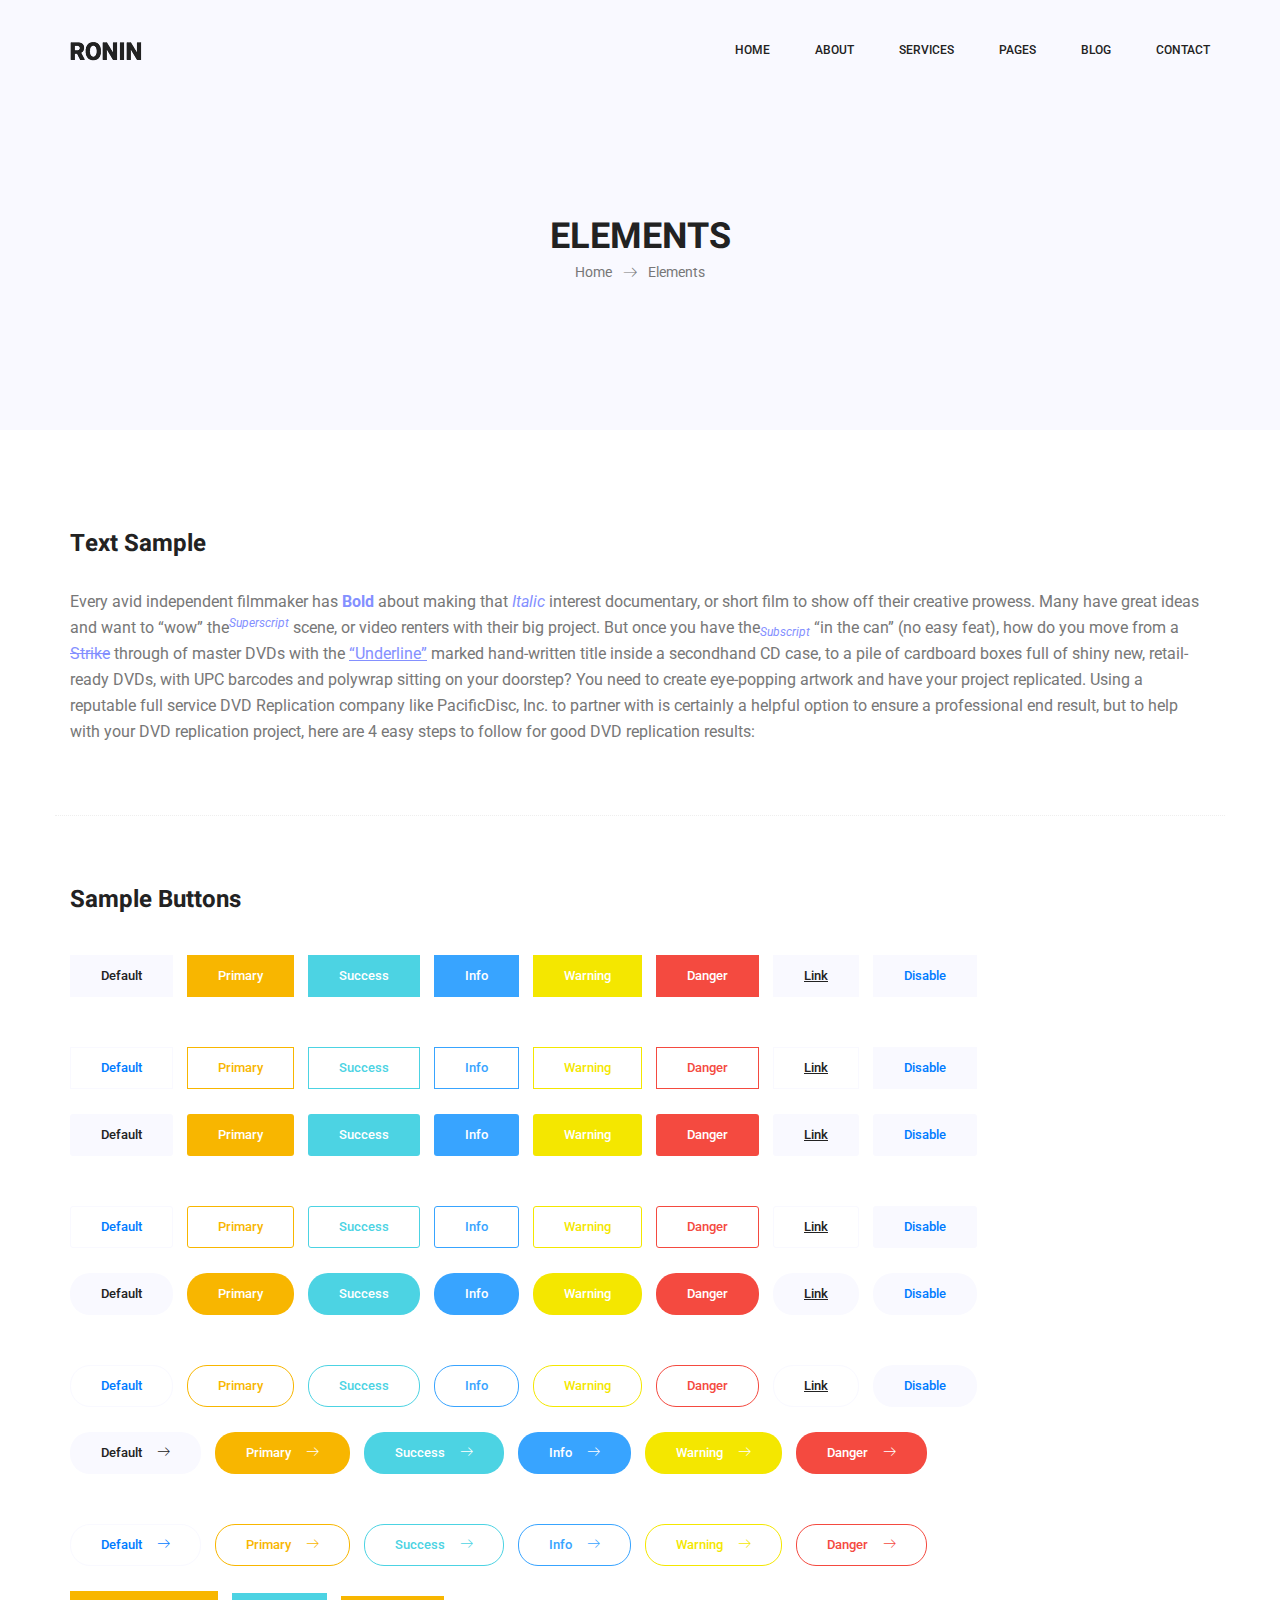
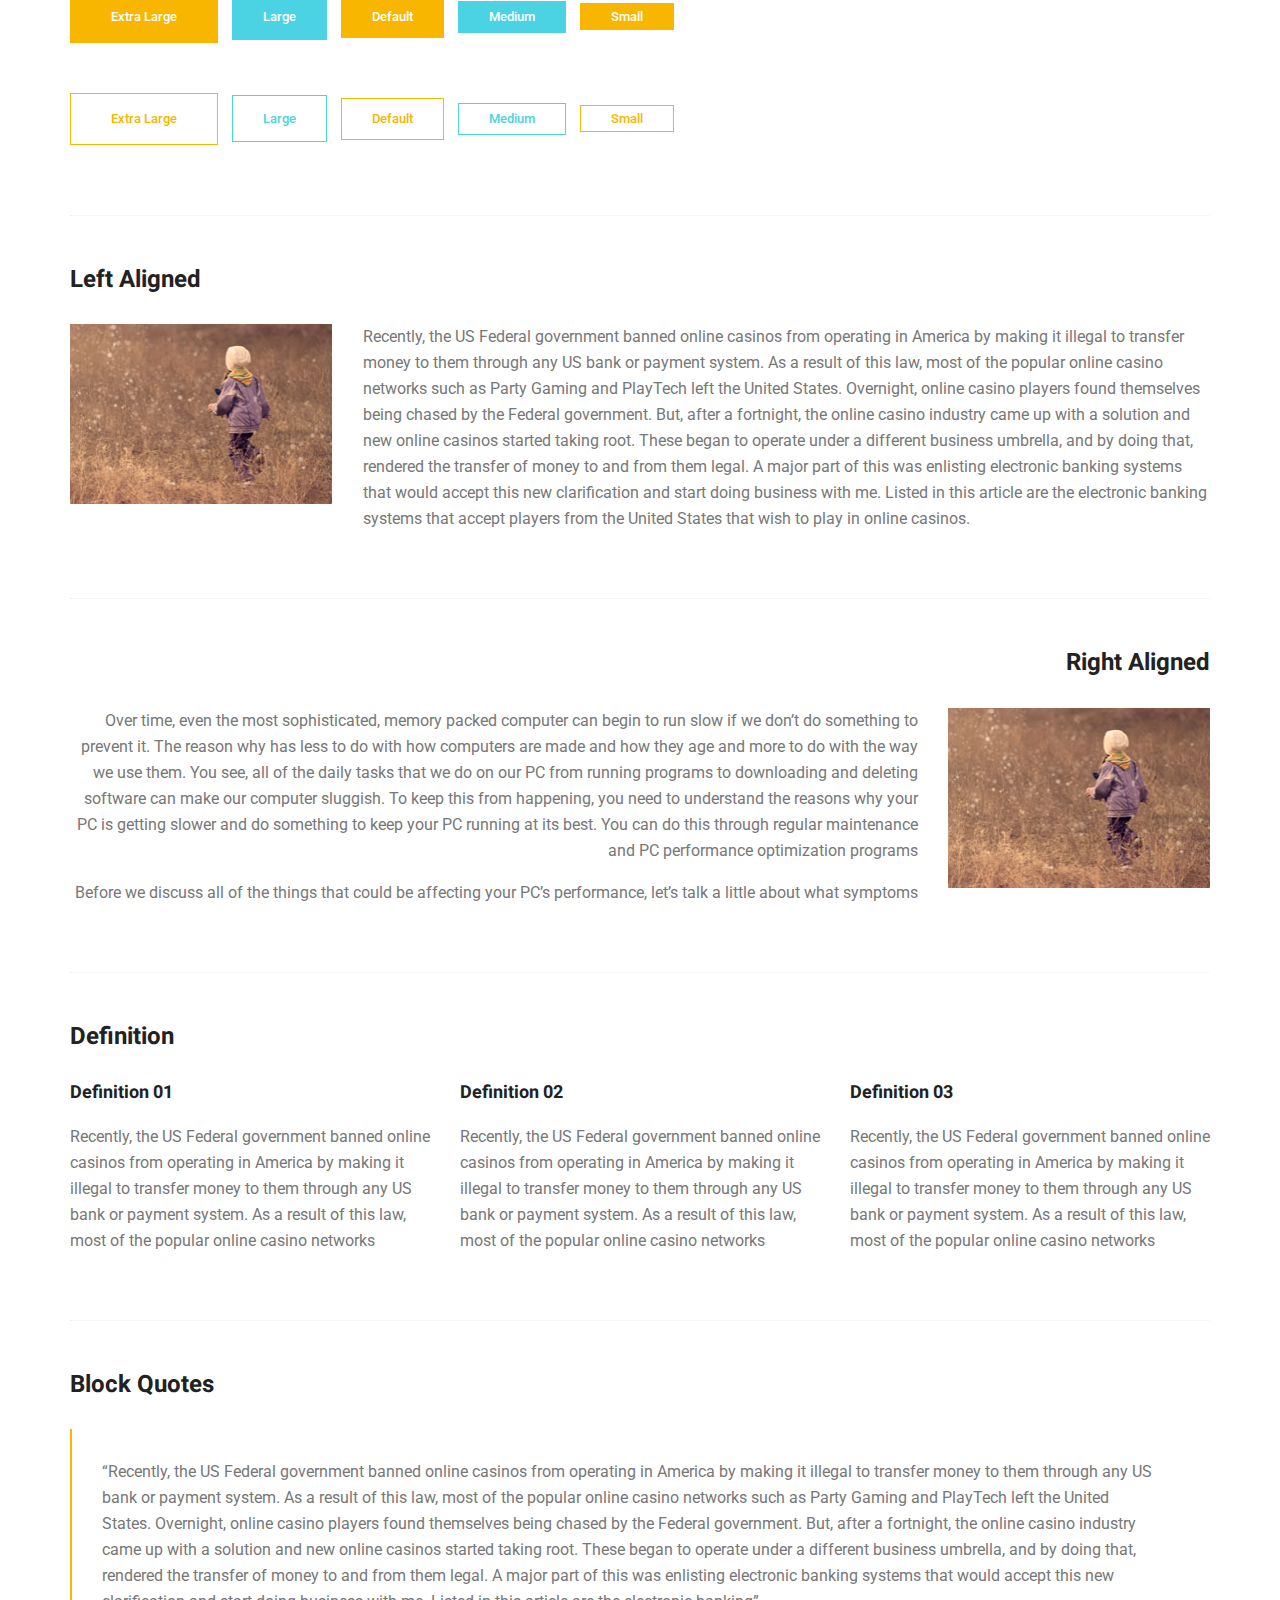
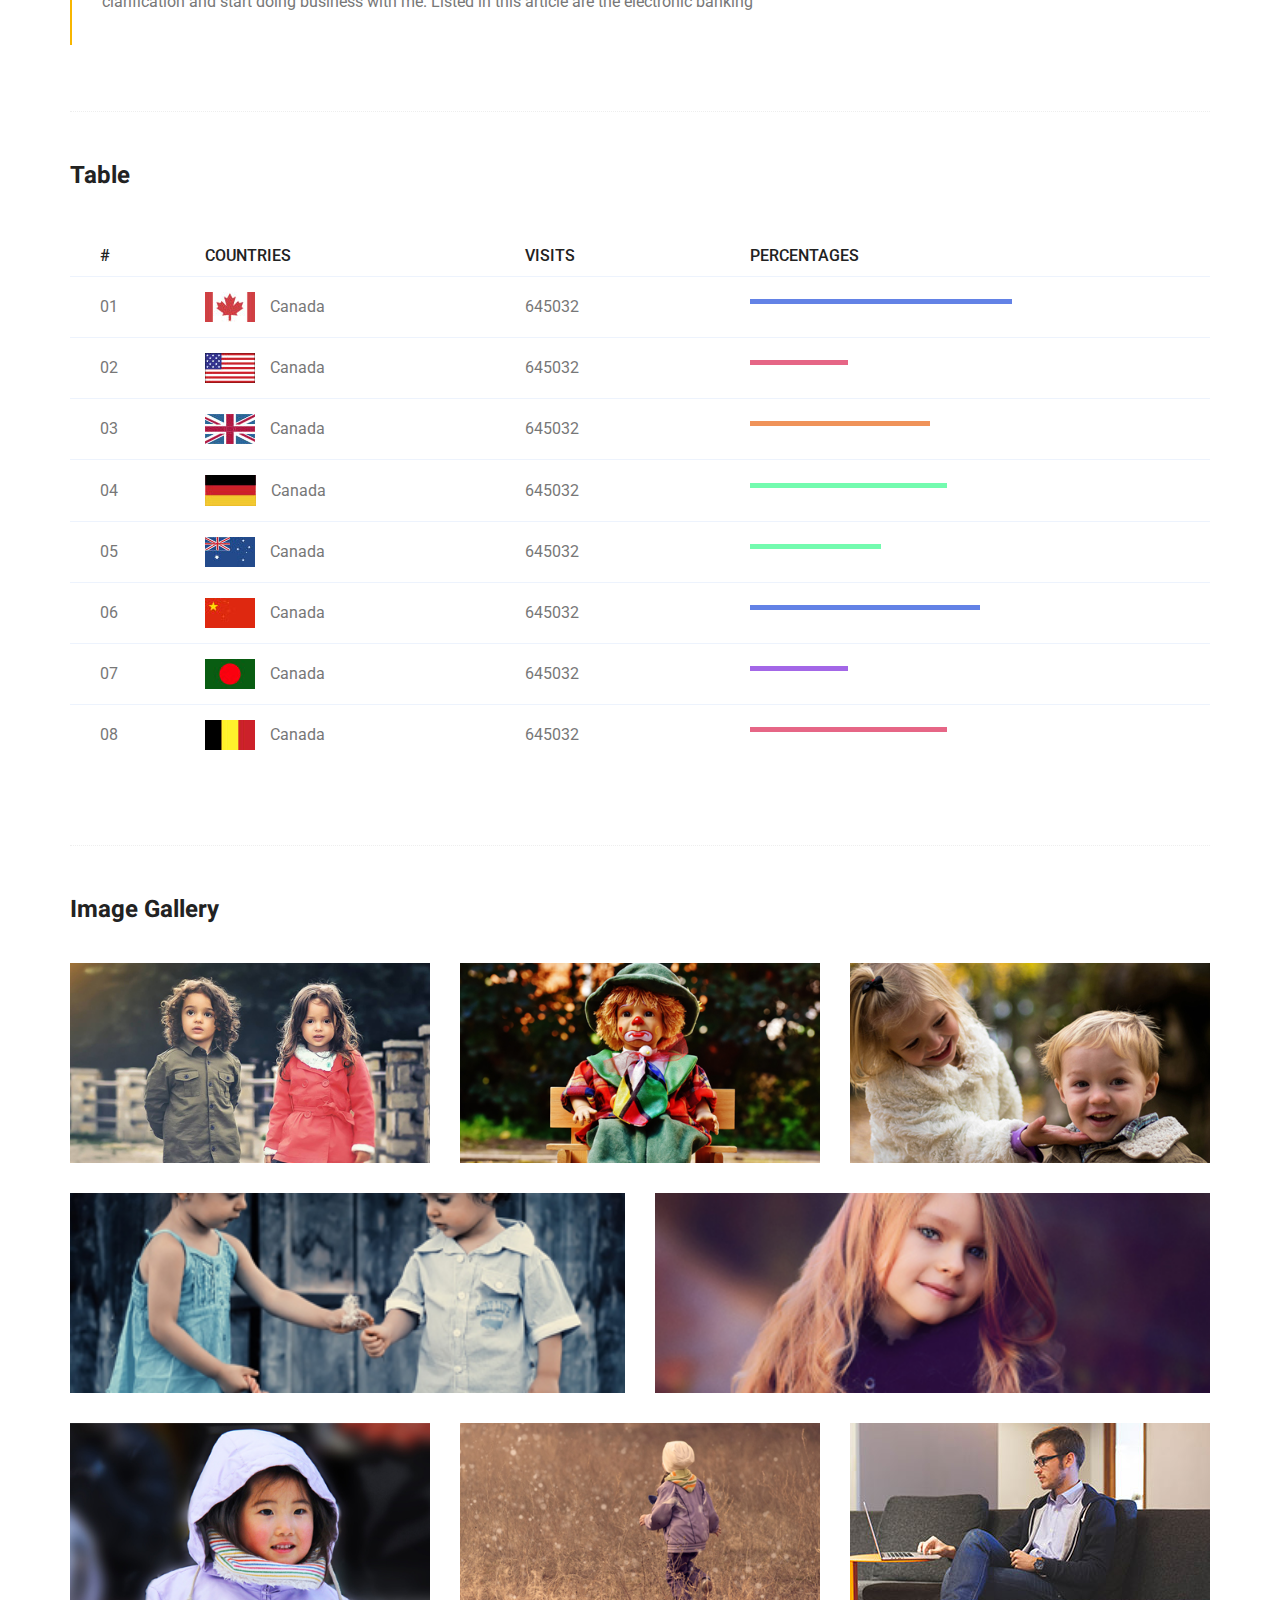
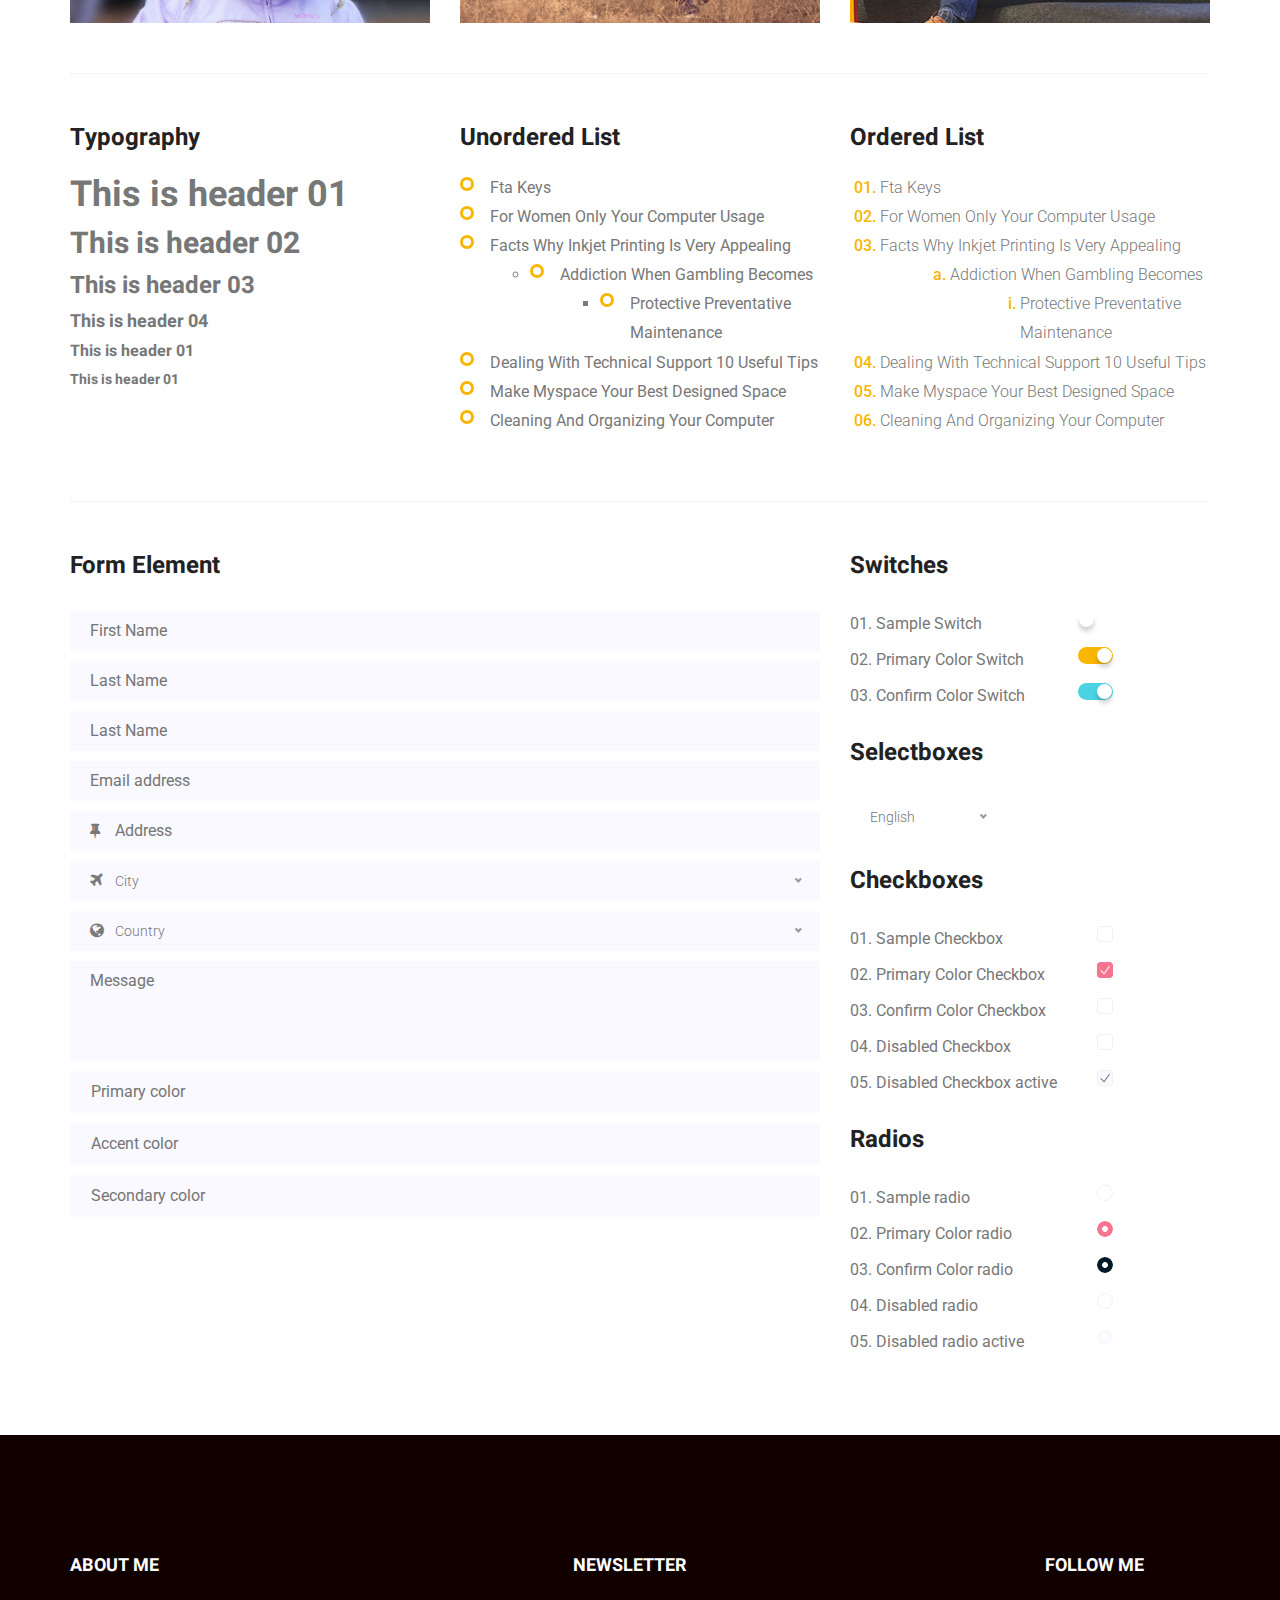
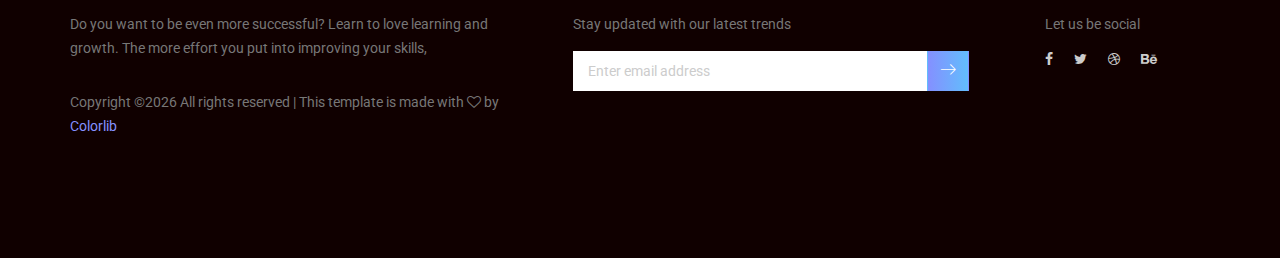
==== elements.html @ 961cee05 "2.0" ====
<!doctype html>
<html lang="en">
    <head>
        <!-- Required meta tags -->
        <meta charset="utf-8">
        <meta name="viewport" content="width=device-width, initial-scale=1, shrink-to-fit=no">
        <link rel="icon" href="img/favicon.png" type="image/png">
        <title>Eventure Multi</title>
        <!-- Bootstrap CSS -->
        <link rel="stylesheet" href="css/bootstrap.css">
        <link rel="stylesheet" href="vendors/linericon/style.css">
        <link rel="stylesheet" href="css/font-awesome.min.css">
        <link rel="stylesheet" href="vendors/owl-carousel/owl.carousel.min.css">
        <link rel="stylesheet" href="vendors/lightbox/simpleLightbox.css">
        <link rel="stylesheet" href="vendors/nice-select/css/nice-select.css">
        <link rel="stylesheet" href="vendors/animate-css/animate.css">
        <!-- main css -->
        <link rel="stylesheet" href="css/style.css">
        <link rel="stylesheet" href="css/responsive.css">
    </head>
    <body>
        
        <!--================Header Menu Area =================-->
        <header class="header_area">
            <div class="main_menu" id="mainNav">
            	<nav class="navbar navbar-expand-lg navbar-light">
					<div class="container box_1620">
						<!-- Brand and toggle get grouped for better mobile display -->
						<a class="navbar-brand logo_h" href="index.html"><img src="img/logo.png" alt=""></a>
						<button class="navbar-toggler" type="button" data-toggle="collapse" data-target="#navbarSupportedContent" aria-controls="navbarSupportedContent" aria-expanded="false" aria-label="Toggle navigation">
							<span class="icon-bar"></span>
							<span class="icon-bar"></span>
							<span class="icon-bar"></span>
						</button>
						<!-- Collect the nav links, forms, and other content for toggling -->
						<div class="collapse navbar-collapse offset" id="navbarSupportedContent">
							<ul class="nav navbar-nav menu_nav ml-auto">
								<li class="nav-item active"><a class="nav-link" href="index.html">Home</a></li> 
								<li class="nav-item"><a class="nav-link" href="about-us.html">About</a></li> 
								<li class="nav-item"><a class="nav-link" href="services.html">Services</a>
								<li class="nav-item submenu dropdown">
									<a href="#" class="nav-link dropdown-toggle" data-toggle="dropdown" role="button" aria-haspopup="true" aria-expanded="false">Pages</a>
									<ul class="dropdown-menu">
										<li class="nav-item"><a class="nav-link" href="portfolio.html">Portfolio</a></li>
										<li class="nav-item"><a class="nav-link" href="portfolio-details.html">Project Details</a></li>
										<li class="nav-item"><a class="nav-link" href="elements.html">Elements</a></li>
									</ul>
								</li> 
								<li class="nav-item submenu dropdown">
									<a href="#" class="nav-link dropdown-toggle" data-toggle="dropdown" role="button" aria-haspopup="true" aria-expanded="false">Blog</a>
									<ul class="dropdown-menu">
										<li class="nav-item"><a class="nav-link" href="blog.html">Blog</a></li>
										<li class="nav-item"><a class="nav-link" href="single-blog.html">Blog Details</a></li>
									</ul>
								</li> 
								<li class="nav-item"><a class="nav-link" href="contact.html">Contact</a></li>
							</ul>
						</div> 
					</div>
            	</nav>
            </div>
        </header>
        <!--================Header Menu Area =================-->
        
        <!--================Home Banner Area =================-->
        <section class="banner_area">
            <div class="banner_inner d-flex align-items-center">
            	<div class="overlay bg-parallax" data-stellar-ratio="0.9" data-stellar-vertical-offset="0" data-background=""></div>
				<div class="container">
					<div class="banner_content text-center">
						<h2>Elements</h2>
						<div class="page_link">
							<a href="index.html">Home</a>
							<a href="elements.html">Elements</a>
						</div>
					</div>
				</div>
            </div>
        </section>
        <!--================End Home Banner Area =================-->
        
        
        <!-- Start Sample Area -->
			<section class="sample-text-area">
				<div class="container">
					<h3 class="text-heading title_color">Text Sample</h3>
					<p class="sample-text">
						Every avid independent filmmaker has <b>Bold</b> about making that <i>Italic</i> interest documentary, or short film to show off their creative prowess. Many have great ideas and want to “wow” the<sup>Superscript</sup> scene, or video renters with their big project.  But once you have the<sub>Subscript</sub> “in the can” (no easy feat), how do you move from a <del>Strike</del> through of master DVDs with the <u>“Underline”</u> marked hand-written title inside a secondhand CD case, to a pile of cardboard boxes full of shiny new, retail-ready DVDs, with UPC barcodes and polywrap sitting on your doorstep?  You need to create eye-popping artwork and have your project replicated. Using a reputable full service DVD Replication company like PacificDisc, Inc. to partner with is certainly a helpful option to ensure a professional end result, but to help with your DVD replication project, here are 4 easy steps to follow for good DVD replication results: 

					</p>
				</div>
			</section>
			<!-- End Sample Area -->
			<!-- Start Button -->
			<section class="button-area">
				<div class="container border-top-generic">
					<h3 class="text-heading title_color">Sample Buttons</h3>
					<div class="button-group-area">
						<a href="#" class="genric-btn default">Default</a>
						<a href="#" class="genric-btn primary">Primary</a>
						<a href="#" class="genric-btn success">Success</a>
						<a href="#" class="genric-btn info">Info</a>
						<a href="#" class="genric-btn warning">Warning</a>
						<a href="#" class="genric-btn danger">Danger</a>
						<a href="#" class="genric-btn link">Link</a>
						<a href="#" class="genric-btn disable">Disable</a>
					</div>
					<div class="button-group-area mt-10">
						<a href="#" class="genric-btn default-border">Default</a>
						<a href="#" class="genric-btn primary-border">Primary</a>
						<a href="#" class="genric-btn success-border">Success</a>
						<a href="#" class="genric-btn info-border">Info</a>
						<a href="#" class="genric-btn warning-border">Warning</a>
						<a href="#" class="genric-btn danger-border">Danger</a>
						<a href="#" class="genric-btn link-border">Link</a>
						<a href="#" class="genric-btn disable">Disable</a>
					</div>
					<div class="button-group-area mt-40">
						<a href="#" class="genric-btn default radius">Default</a>
						<a href="#" class="genric-btn primary radius">Primary</a>
						<a href="#" class="genric-btn success radius">Success</a>
						<a href="#" class="genric-btn info radius">Info</a>
						<a href="#" class="genric-btn warning radius">Warning</a>
						<a href="#" class="genric-btn danger radius">Danger</a>
						<a href="#" class="genric-btn link radius">Link</a>
						<a href="#" class="genric-btn disable radius">Disable</a>
					</div>
					<div class="button-group-area mt-10">
						<a href="#" class="genric-btn default-border radius">Default</a>
						<a href="#" class="genric-btn primary-border radius">Primary</a>
						<a href="#" class="genric-btn success-border radius">Success</a>
						<a href="#" class="genric-btn info-border radius">Info</a>
						<a href="#" class="genric-btn warning-border radius">Warning</a>
						<a href="#" class="genric-btn danger-border radius">Danger</a>
						<a href="#" class="genric-btn link-border radius">Link</a>
						<a href="#" class="genric-btn disable radius">Disable</a>
					</div>
					<div class="button-group-area mt-40">
						<a href="#" class="genric-btn default circle">Default</a>
						<a href="#" class="genric-btn primary circle">Primary</a>
						<a href="#" class="genric-btn success circle">Success</a>
						<a href="#" class="genric-btn info circle">Info</a>
						<a href="#" class="genric-btn warning circle">Warning</a>
						<a href="#" class="genric-btn danger circle">Danger</a>
						<a href="#" class="genric-btn link circle">Link</a>
						<a href="#" class="genric-btn disable circle">Disable</a>
					</div>
					<div class="button-group-area mt-10">
						<a href="#" class="genric-btn default-border circle">Default</a>
						<a href="#" class="genric-btn primary-border circle">Primary</a>
						<a href="#" class="genric-btn success-border circle">Success</a>
						<a href="#" class="genric-btn info-border circle">Info</a>
						<a href="#" class="genric-btn warning-border circle">Warning</a>
						<a href="#" class="genric-btn danger-border circle">Danger</a>
						<a href="#" class="genric-btn link-border circle">Link</a>
						<a href="#" class="genric-btn disable circle">Disable</a>
					</div>
					<div class="button-group-area mt-40">
						<a href="#" class="genric-btn default circle arrow">Default<span class="lnr lnr-arrow-right"></span></a>
						<a href="#" class="genric-btn primary circle arrow">Primary<span class="lnr lnr-arrow-right"></span></a>
						<a href="#" class="genric-btn success circle arrow">Success<span class="lnr lnr-arrow-right"></span></a>
						<a href="#" class="genric-btn info circle arrow">Info<span class="lnr lnr-arrow-right"></span></a>
						<a href="#" class="genric-btn warning circle arrow">Warning<span class="lnr lnr-arrow-right"></span></a>
						<a href="#" class="genric-btn danger circle arrow">Danger<span class="lnr lnr-arrow-right"></span></a>
					</div>
					<div class="button-group-area mt-10">
						<a href="#" class="genric-btn default-border circle arrow">Default<span class="lnr lnr-arrow-right"></span></a>
						<a href="#" class="genric-btn primary-border circle arrow">Primary<span class="lnr lnr-arrow-right"></span></a>
						<a href="#" class="genric-btn success-border circle arrow">Success<span class="lnr lnr-arrow-right"></span></a>
						<a href="#" class="genric-btn info-border circle arrow">Info<span class="lnr lnr-arrow-right"></span></a>
						<a href="#" class="genric-btn warning-border circle arrow">Warning<span class="lnr lnr-arrow-right"></span></a>
						<a href="#" class="genric-btn danger-border circle arrow">Danger<span class="lnr lnr-arrow-right"></span></a>
					</div>
					<div class="button-group-area mt-40">
						<a href="#" class="genric-btn primary e-large">Extra Large</a>
						<a href="#" class="genric-btn success large">Large</a>
						<a href="#" class="genric-btn primary">Default</a>
						<a href="#" class="genric-btn success medium">Medium</a>
						<a href="#" class="genric-btn primary small">Small</a>
					</div>
					<div class="button-group-area mt-10">
						<a href="#" class="genric-btn primary-border e-large">Extra Large</a>
						<a href="#" class="genric-btn success-border large">Large</a>
						<a href="#" class="genric-btn primary-border">Default</a>
						<a href="#" class="genric-btn success-border medium">Medium</a>
						<a href="#" class="genric-btn primary-border small">Small</a>
					</div>
				</div>
			</section>
			<!-- End Button -->
			<!-- Start Align Area -->
			<div class="whole-wrap">
				<div class="container">
					<div class="section-top-border">
						<h3 class="mb-30 title_color">Left Aligned</h3>
						<div class="row">
							<div class="col-md-3">
								<img src="img/elements/d.jpg" alt="" class="img-fluid">
							</div>
							<div class="col-md-9 mt-sm-20 left-align-p">
								<p>Recently, the US Federal government banned online casinos from operating in America by making it illegal to transfer money to them through any US bank or payment system. As a result of this law, most of the popular online casino networks such as Party Gaming and PlayTech left the United States. Overnight, online casino players found themselves being chased by the Federal government. But, after a fortnight, the online casino industry came up with a solution and new online casinos started taking root. These began to operate under a different business umbrella, and by doing that, rendered the transfer of money to and from them legal. A major part of this was enlisting electronic banking systems that would accept this new clarification and start doing business with me. Listed in this article are the electronic banking systems that accept players from the United States that wish to play in online casinos.</p>
							</div>
						</div>
					</div>
					<div class="section-top-border text-right">
						<h3 class="mb-30 title_color">Right Aligned</h3>
						<div class="row">
							<div class="col-md-9">
								<p class="text-right">Over time, even the most sophisticated, memory packed computer can begin to run slow if we don’t do something to prevent it. The reason why has less to do with how computers are made and how they age and more to do with the way we use them. You see, all of the daily tasks that we do on our PC from running programs to downloading and deleting software can make our computer sluggish. To keep this from happening, you need to understand the reasons why your PC is getting slower and do something to keep your PC running at its best. You can do this through regular maintenance and PC performance optimization programs</p>
								<p class="text-right">Before we discuss all of the things that could be affecting your PC’s performance, let’s talk a little about what symptoms</p>
							</div>
							<div class="col-md-3">
								<img src="img/elements/d.jpg" alt="" class="img-fluid">
							</div>
						</div>
					</div>
					<div class="section-top-border">
						<h3 class="mb-30 title_color">Definition</h3>
						<div class="row">
							<div class="col-md-4">
								<div class="single-defination">
									<h4 class="mb-20">Definition 01</h4>
									<p>Recently, the US Federal government banned online casinos from operating in America by making it illegal to transfer money to them through any US bank or payment system. As a result of this law, most of the popular online casino networks</p>
								</div>
							</div>
							<div class="col-md-4">
								<div class="single-defination">
									<h4 class="mb-20">Definition 02</h4>
									<p>Recently, the US Federal government banned online casinos from operating in America by making it illegal to transfer money to them through any US bank or payment system. As a result of this law, most of the popular online casino networks</p>
								</div>
							</div>
							<div class="col-md-4">
								<div class="single-defination">
									<h4 class="mb-20">Definition 03</h4>
									<p>Recently, the US Federal government banned online casinos from operating in America by making it illegal to transfer money to them through any US bank or payment system. As a result of this law, most of the popular online casino networks</p>
								</div>
							</div>
						</div>
					</div>
					<div class="section-top-border">
						<h3 class="mb-30 title_color">Block Quotes</h3>
						<div class="row">
							<div class="col-lg-12">
								<blockquote class="generic-blockquote">
									“Recently, the US Federal government banned online casinos from operating in America by making it illegal to transfer money to them through any US bank or payment system. As a result of this law, most of the popular online casino networks such as Party Gaming and PlayTech left the United States. Overnight, online casino players found themselves being chased by the Federal government. But, after a fortnight, the online casino industry came up with a solution and new online casinos started taking root. These began to operate under a different business umbrella, and by doing that, rendered the transfer of money to and from them legal. A major part of this was enlisting electronic banking systems that would accept this new clarification and start doing business with me. Listed in this article are the electronic banking” 
								</blockquote>
							</div>
						</div>
					</div>
					<div class="section-top-border">
						<h3 class="mb-30 title_color">Table</h3>
						<div class="progress-table-wrap">
							<div class="progress-table">
								<div class="table-head">
									<div class="serial">#</div>
									<div class="country">Countries</div>
									<div class="visit">Visits</div>
									<div class="percentage">Percentages</div>
								</div>
								<div class="table-row">
									<div class="serial">01</div>
									<div class="country"> <img src="img/elements/f1.jpg" alt="flag">Canada</div>
									<div class="visit">645032</div>
									<div class="percentage">
										<div class="progress">
											<div class="progress-bar color-1" role="progressbar" style="width: 80%" aria-valuenow="80" aria-valuemin="0" aria-valuemax="100"></div>
										</div>
									</div>
								</div>
								<div class="table-row">
									<div class="serial">02</div>
									<div class="country"> <img src="img/elements/f2.jpg" alt="flag">Canada</div>
									<div class="visit">645032</div>
									<div class="percentage">
										<div class="progress">
											<div class="progress-bar color-2" role="progressbar" style="width: 30%" aria-valuenow="30" aria-valuemin="0" aria-valuemax="100"></div>
										</div>
									</div>
								</div>
								<div class="table-row">
									<div class="serial">03</div>
									<div class="country"> <img src="img/elements/f3.jpg" alt="flag">Canada</div>
									<div class="visit">645032</div>
									<div class="percentage">
										<div class="progress">
											<div class="progress-bar color-3" role="progressbar" style="width: 55%" aria-valuenow="55" aria-valuemin="0" aria-valuemax="100"></div>
										</div>
									</div>
								</div>
								<div class="table-row">
									<div class="serial">04</div>
									<div class="country"> <img src="img/elements/f4.jpg" alt="flag">Canada</div>
									<div class="visit">645032</div>
									<div class="percentage">
										<div class="progress">
											<div class="progress-bar color-4" role="progressbar" style="width: 60%" aria-valuenow="60" aria-valuemin="0" aria-valuemax="100"></div>
										</div>
									</div>
								</div>
								<div class="table-row">
									<div class="serial">05</div>
									<div class="country"> <img src="img/elements/f5.jpg" alt="flag">Canada</div>
									<div class="visit">645032</div>
									<div class="percentage">
										<div class="progress">
											<div class="progress-bar color-5" role="progressbar" style="width: 40%" aria-valuenow="40" aria-valuemin="0" aria-valuemax="100"></div>
										</div>
									</div>
								</div>
								<div class="table-row">
									<div class="serial">06</div>
									<div class="country"> <img src="img/elements/f6.jpg" alt="flag">Canada</div>
									<div class="visit">645032</div>
									<div class="percentage">
										<div class="progress">
											<div class="progress-bar color-6" role="progressbar" style="width: 70%" aria-valuenow="70" aria-valuemin="0" aria-valuemax="100"></div>
										</div>
									</div>
								</div>
								<div class="table-row">
									<div class="serial">07</div>
									<div class="country"> <img src="img/elements/f7.jpg" alt="flag">Canada</div>
									<div class="visit">645032</div>
									<div class="percentage">
										<div class="progress">
											<div class="progress-bar color-7" role="progressbar" style="width: 30%" aria-valuenow="30" aria-valuemin="0" aria-valuemax="100"></div>
										</div>
									</div>
								</div>
								<div class="table-row">
									<div class="serial">08</div>
									<div class="country"> <img src="img/elements/f8.jpg" alt="flag">Canada</div>
									<div class="visit">645032</div>
									<div class="percentage">
										<div class="progress">
											<div class="progress-bar color-8" role="progressbar" style="width: 60%" aria-valuenow="60" aria-valuemin="0" aria-valuemax="100"></div>
										</div>
									</div>
								</div>
							</div>
						</div>
					</div>
					<div class="section-top-border">
						<h3 class="title_color">Image Gallery</h3>
						<div class="row gallery-item">
							<div class="col-md-4">
								<a href="img/elements/g1.jpg" class="img-gal"><div class="single-gallery-image" style="background: url(img/elements/g1.jpg);"></div></a>
							</div>
							<div class="col-md-4">
								<a href="img/elements/g2.jpg" class="img-gal"><div class="single-gallery-image" style="background: url(img/elements/g2.jpg);"></div></a>
							</div>
							<div class="col-md-4">
								<a href="img/elements/g3.jpg" class="img-gal"><div class="single-gallery-image" style="background: url(img/elements/g3.jpg);"></div></a>
							</div>
							<div class="col-md-6">
								<a href="img/elements/g4.jpg" class="img-gal"><div class="single-gallery-image" style="background: url(img/elements/g4.jpg);"></div></a>
							</div>
							<div class="col-md-6">
								<a href="img/elements/g5.jpg" class="img-gal"><div class="single-gallery-image" style="background: url(img/elements/g5.jpg);"></div></a>
							</div>
							<div class="col-md-4">
								<a href="img/elements/g6.jpg" class="img-gal"><div class="single-gallery-image" style="background: url(img/elements/g6.jpg);"></div></a>
							</div>
							<div class="col-md-4">
								<a href="img/elements/g7.jpg" class="img-gal"><div class="single-gallery-image" style="background: url(img/elements/g7.jpg);"></div></a>
							</div>
							<div class="col-md-4">
								<a href="img/elements/g8.jpg" class="img-gal"><div class="single-gallery-image" style="background: url(img/elements/g8.jpg);"></div></a>
							</div>
						</div>
					</div>
					<div class="section-top-border">
						<div class="row">
							<div class="col-lg-4 col-sm-6 typo-sec">
								<h3 class="mb-20 title_color">Typography</h3>
								<div class="typography">
									<h1 class="typo-list">This is header 01</h1>
									<h2 class="typo-list">This is header 02</h2>
									<h3 class="typo-list">This is header 03</h3>
									<h4 class="typo-list">This is header 04</h4>
									<h5 class="typo-list">This is header 01</h5>
									<h6 class="typo-list">This is header 01</h6>
								</div>
							</div>
							<div class="col-lg-4 col-sm-6 mt-sm-30 typo-sec">
								<h3 class="mb-20 title_color">Unordered List</h3>
								<div class="">
									<ul class="unordered-list">
										<li>Fta Keys</li>
										<li>For Women Only Your Computer Usage</li>
										<li>Facts Why Inkjet Printing Is Very Appealing
											<ul>
												<li>Addiction When Gambling Becomes
													<ul>
														<li>Protective Preventative Maintenance</li>
													</ul>
												</li>
											</ul>
										</li>
										<li>Dealing With Technical Support 10 Useful Tips</li>
										<li>Make Myspace Your Best Designed Space</li>
										<li>Cleaning And Organizing Your Computer</li>
									</ul>
								</div>
							</div>
							<div class="col-lg-4 col-sm-6 mt-sm-30 typo-sec">
								<h3 class="mb-20 title_color">Ordered List</h3>
								<div class="">
									<ol class="ordered-list">
										<li><span>Fta Keys</span></li>
										<li><span>For Women Only Your Computer Usage</span></li>
										<li><span>Facts Why Inkjet Printing Is Very Appealing</span>
											<ol class="ordered-list-alpha">
												<li><span>Addiction When Gambling Becomes</span>
													<ol class="ordered-list-roman">
														<li><span>Protective Preventative Maintenance</span></li>
													</ol>
												</li>
											</ol>
										</li>
										<li><span>Dealing With Technical Support 10 Useful Tips</span></li>
										<li><span>Make Myspace Your Best Designed Space</span></li>
										<li><span>Cleaning And Organizing Your Computer</span></li>
									</ol>
								</div>
							</div>
						</div>
					</div>
					<div class="section-top-border">
						<div class="row">
							<div class="col-lg-8 col-md-8">
								<h3 class="mb-30 title_color">Form Element</h3>
								<form action="#">
									<div class="mt-10">
										<input type="text" name="first_name" placeholder="First Name" onfocus="this.placeholder = ''" onblur="this.placeholder = 'First Name'" required class="single-input">
									</div>
									<div class="mt-10">
										<input type="text" name="last_name" placeholder="Last Name" onfocus="this.placeholder = ''" onblur="this.placeholder = 'Last Name'" required class="single-input">
									</div>
									<div class="mt-10">
										<input type="text" name="last_name" placeholder="Last Name" onfocus="this.placeholder = ''" onblur="this.placeholder = 'Last Name'" required class="single-input">
									</div>
									<div class="mt-10">
										<input type="email" name="EMAIL" placeholder="Email address" onfocus="this.placeholder = ''" onblur="this.placeholder = 'Email address'" required class="single-input">
									</div>
									<div class="input-group-icon mt-10">
										<div class="icon"><i class="fa fa-thumb-tack" aria-hidden="true"></i></div>
										<input type="text" name="address" placeholder="Address" onfocus="this.placeholder = ''" onblur="this.placeholder = 'Address'" required class="single-input">
									</div>
									<div class="input-group-icon mt-10">
										<div class="icon"><i class="fa fa-plane" aria-hidden="true"></i></div>
										<div class="form-select" id="default-select">
											<select>
												<option value="1">City</option>
												<option value="1">Dhaka</option>
												<option value="1">Dilli</option>
												<option value="1">Newyork</option>
												<option value="1">Islamabad</option>
											</select>
										</div>
									</div>
									<div class="input-group-icon mt-10">
										<div class="icon"><i class="fa fa-globe" aria-hidden="true"></i></div>
										<div class="form-select" id="default-select2">
											<select>
												<option value="1">Country</option>
												<option value="1">Bangladesh</option>
												<option value="1">India</option>
												<option value="1">England</option>
												<option value="1">Srilanka</option>
											</select>
										</div>
									</div>
									
									<div class="mt-10">
										<textarea class="single-textarea" placeholder="Message" onfocus="this.placeholder = ''" onblur="this.placeholder = 'Message'" required></textarea>
									</div>
									<div class="mt-10">
										<input type="text" name="first_name" placeholder="Primary color" onfocus="this.placeholder = ''" onblur="this.placeholder = 'Primary color'" required class="single-input-primary">
									</div>
									<div class="mt-10">
										<input type="text" name="first_name" placeholder="Accent color" onfocus="this.placeholder = ''" onblur="this.placeholder = 'Accent color'" required class="single-input-accent">
									</div>
									<div class="mt-10">
										<input type="text" name="first_name" placeholder="Secondary color" onfocus="this.placeholder = ''" onblur="this.placeholder = 'Secondary color'" required class="single-input-secondary">
									</div>
								</form>
							</div>
							<div class="col-lg-3 col-md-4 mt-sm-30 element-wrap">
								<div class="single-element-widget">
									<h3 class="mb-30 title_color">Switches</h3>
									<div class="switch-wrap d-flex justify-content-between">
										<p>01. Sample Switch</p>
										<div class="primary-switch">
											<input type="checkbox" id="default-switch">
											<label for="default-switch"></label>
										</div>
									</div>
									<div class="switch-wrap d-flex justify-content-between">
										<p>02. Primary Color Switch</p>
										<div class="primary-switch">
											<input type="checkbox" id="primary-switch" checked>
											<label for="primary-switch"></label>
										</div>
									</div>
									<div class="switch-wrap d-flex justify-content-between">
										<p>03. Confirm Color Switch</p>
										<div class="confirm-switch">
											<input type="checkbox" id="confirm-switch" checked>
											<label for="confirm-switch"></label>
										</div>
									</div>
								</div>
								<div class="single-element-widget">
									<h3 class="mb-30 title_color">Selectboxes</h3>
									<div class="default-select" id="default-select">
										<select>
											<option value="1">English</option>
											<option value="1">Spanish</option>
											<option value="1">Arabic</option>
											<option value="1">Portuguise</option>
											<option value="1">Bengali</option>
										</select>
									</div>
								</div>
								<div class="single-element-widget">
									<h3 class="mb-30 title_color">Checkboxes</h3>
									<div class="switch-wrap d-flex justify-content-between">
										<p>01. Sample Checkbox</p>
										<div class="primary-checkbox">
											<input type="checkbox" id="default-checkbox">
											<label for="default-checkbox"></label>
										</div>
									</div>
									<div class="switch-wrap d-flex justify-content-between">
										<p>02. Primary Color Checkbox</p>
										<div class="primary-checkbox">
											<input type="checkbox" id="primary-checkbox" checked>
											<label for="primary-checkbox"></label>
										</div>
									</div>
									<div class="switch-wrap d-flex justify-content-between">
										<p>03. Confirm Color Checkbox</p>
										<div class="confirm-checkbox">
											<input type="checkbox" id="confirm-checkbox">
											<label for="confirm-checkbox"></label>
										</div>
									</div>
									<div class="switch-wrap d-flex justify-content-between">
										<p>04. Disabled Checkbox</p>
										<div class="disabled-checkbox">
											<input type="checkbox" id="disabled-checkbox" disabled>
											<label for="disabled-checkbox"></label>
										</div>
									</div>
									<div class="switch-wrap d-flex justify-content-between">
										<p>05. Disabled Checkbox active</p>
										<div class="disabled-checkbox">
											<input type="checkbox" id="disabled-checkbox-active" checked disabled>
											<label for="disabled-checkbox-active"></label>
										</div>
									</div>
								</div>
								<div class="single-element-widget">
									<h3 class="mb-30 title_color">Radios</h3>
									<div class="switch-wrap d-flex justify-content-between">
										<p>01. Sample radio</p>
										<div class="primary-radio">
											<input type="checkbox" id="default-radio">
											<label for="default-radio"></label>
										</div>
									</div>
									<div class="switch-wrap d-flex justify-content-between">
										<p>02. Primary Color radio</p>
										<div class="primary-radio">
											<input type="checkbox" id="primary-radio" checked>
											<label for="primary-radio"></label>
										</div>
									</div>
									<div class="switch-wrap d-flex justify-content-between">
										<p>03. Confirm Color radio</p>
										<div class="confirm-radio">
											<input type="checkbox" id="confirm-radio" checked>
											<label for="confirm-radio"></label>
										</div>
									</div>
									<div class="switch-wrap d-flex justify-content-between">
										<p>04. Disabled radio</p>
										<div class="disabled-radio">
											<input type="checkbox" id="disabled-radio" disabled>
											<label for="disabled-radio"></label>
										</div>
									</div>
									<div class="switch-wrap d-flex justify-content-between">
										<p>05. Disabled radio active</p>
										<div class="disabled-radio">
											<input type="checkbox" id="disabled-radio-active" checked disabled>
											<label for="disabled-radio-active"></label>
										</div>
									</div>
								</div>
							</div>
						</div>
					</div>
				</div>
			</div>
			<!-- End Align Area -->
        
        <!--================Footer Area =================-->
        <footer class="footer_area p_120">
        	<div class="container">
        		<div class="row footer_inner">
        			<div class="col-lg-5 col-sm-6">
        				<aside class="f_widget ab_widget">
        					<div class="f_title">
        						<h3>About Me</h3>
        					</div>
        					<p>Do you want to be even more successful? Learn to love learning and growth. The more effort you put into improving your skills,</p>
        					<p><!-- Link back to Colorlib can't be removed. Template is licensed under CC BY 3.0. -->
Copyright &copy;<script>document.write(new Date().getFullYear());</script> All rights reserved | This template is made with <i class="fa fa-heart-o" aria-hidden="true"></i> by <a href="https://colorlib.com" target="_blank">Colorlib</a>
<!-- Link back to Colorlib can't be removed. Template is licensed under CC BY 3.0. -->
</p>
        				</aside>
        			</div>
        			<div class="col-lg-5 col-sm-6">
        				<aside class="f_widget news_widget">
        					<div class="f_title">
        						<h3>Newsletter</h3>
        					</div>
        					<p>Stay updated with our latest trends</p>
        					<div id="mc_embed_signup">
                                <form target="_blank" action="https://spondonit.us12.list-manage.com/subscribe/post?u=1462626880ade1ac87bd9c93a&amp;id=92a4423d01" method="get" class="subscribe_form relative">
                                	<div class="input-group d-flex flex-row">
                                        <input name="EMAIL" placeholder="Enter email address" onfocus="this.placeholder = ''" onblur="this.placeholder = 'Email Address '" required="" type="email">
                                        <button class="btn sub-btn"><span class="lnr lnr-arrow-right"></span></button>		
                                    </div>				
                                    <div class="mt-10 info"></div>
                                </form>
                            </div>
        				</aside>
        			</div>
        			<div class="col-lg-2">
        				<aside class="f_widget social_widget">
        					<div class="f_title">
        						<h3>Follow Me</h3>
        					</div>
        					<p>Let us be social</p>
        					<ul class="list">
        						<li><a href="#"><i class="fa fa-facebook"></i></a></li>
        						<li><a href="#"><i class="fa fa-twitter"></i></a></li>
        						<li><a href="#"><i class="fa fa-dribbble"></i></a></li>
        						<li><a href="#"><i class="fa fa-behance"></i></a></li>
        					</ul>
        				</aside>
        			</div>
        		</div>
        	</div>
        </footer>
        <!--================End Footer Area =================-->
        
        
        
        
        <!-- Optional JavaScript -->
        <!-- jQuery first, then Popper.js, then Bootstrap JS -->
        <script src="js/jquery-3.2.1.min.js"></script>
        <script src="js/popper.js"></script>
        <script src="js/bootstrap.min.js"></script>
        <script src="js/stellar.js"></script>
        <script src="vendors/lightbox/simpleLightbox.min.js"></script>
        <script src="vendors/nice-select/js/jquery.nice-select.min.js"></script>
        <script src="vendors/isotope/imagesloaded.pkgd.min.js"></script>
        <script src="vendors/isotope/isotope-min.js"></script>
        <script src="vendors/owl-carousel/owl.carousel.min.js"></script>
        <script src="vendors/jquery-ui/jquery-ui.js"></script>
        <script src="js/jquery.ajaxchimp.min.js"></script>
        <script src="vendors/counter-up/jquery.waypoints.min.js"></script>
        <script src="vendors/counter-up/jquery.counterup.js"></script>
        <script src="js/mail-script.js"></script>
        <script src="js/theme.js"></script>
    </body>
</html>
---- vendors/linericon/style.css ----
@font-face {
	font-family: 'Linearicons-Free';
	src:url('fonts/Linearicons-Free.eot?w118d');
	src:url('fonts/Linearicons-Free.eot?#iefixw118d') format('embedded-opentype'),
		url('fonts/Linearicons-Free.woff2?w118d') format('woff2'),
		url('fonts/Linearicons-Free.woff?w118d') format('woff'),
		url('fonts/Linearicons-Free.ttf?w118d') format('truetype'),
		url('fonts/Linearicons-Free.svg?w118d#Linearicons-Free') format('svg');
	font-weight: normal;
	font-style: normal;
}

.lnr {
	font-family: 'Linearicons-Free';
	speak: none;
	font-style: normal;
	font-weight: normal;
	font-variant: normal;
	text-transform: none;
	line-height: 1;

	/* Better Font Rendering =========== */
	-webkit-font-smoothing: antialiased;
	-moz-osx-font-smoothing: grayscale;
}

.lnr-home:before {
	content: "\e800";
}
.lnr-apartment:before {
	content: "\e801";
}
.lnr-pencil:before {
	content: "\e802";
}
.lnr-magic-wand:before {
	content: "\e803";
}
.lnr-drop:before {
	content: "\e804";
}
.lnr-lighter:before {
	content: "\e805";
}
.lnr-poop:before {
	content: "\e806";
}
.lnr-sun:before {
	content: "\e807";
}
.lnr-moon:before {
	content: "\e808";
}
.lnr-cloud:before {
	content: "\e809";
}
.lnr-cloud-upload:before {
	content: "\e80a";
}
.lnr-cloud-download:before {
	content: "\e80b";
}
.lnr-cloud-sync:before {
	content: "\e80c";
}
.lnr-cloud-check:before {
	content: "\e80d";
}
.lnr-database:before {
	content: "\e80e";
}
.lnr-lock:before {
	content: "\e80f";
}
.lnr-cog:before {
	content: "\e810";
}
.lnr-trash:before {
	content: "\e811";
}
.lnr-dice:before {
	content: "\e812";
}
.lnr-heart:before {
	content: "\e813";
}
.lnr-star:before {
	content: "\e814";
}
.lnr-star-half:before {
	content: "\e815";
}
.lnr-star-empty:before {
	content: "\e816";
}
.lnr-flag:before {
	content: "\e817";
}
.lnr-envelope:before {
	content: "\e818";
}
.lnr-paperclip:before {
	content: "\e819";
}
.lnr-inbox:before {
	content: "\e81a";
}
.lnr-eye:before {
	content: "\e81b";
}
.lnr-printer:before {
	content: "\e81c";
}
.lnr-file-empty:before {
	content: "\e81d";
}
.lnr-file-add:before {
	content: "\e81e";
}
.lnr-enter:before {
	content: "\e81f";
}
.lnr-exit:before {
	content: "\e820";
}
.lnr-graduation-hat:before {
	content: "\e821";
}
.lnr-license:before {
	content: "\e822";
}
.lnr-music-note:before {
	content: "\e823";
}
.lnr-film-play:before {
	content: "\e824";
}
.lnr-camera-video:before {
	content: "\e825";
}
.lnr-camera:before {
	content: "\e826";
}
.lnr-picture:before {
	content: "\e827";
}
.lnr-book:before {
	content: "\e828";
}
.lnr-bookmark:before {
	content: "\e829";
}
.lnr-user:before {
	content: "\e82a";
}
.lnr-users:before {
	content: "\e82b";
}
.lnr-shirt:before {
	content: "\e82c";
}
.lnr-store:before {
	content: "\e82d";
}
.lnr-cart:before {
	content: "\e82e";
}
.lnr-tag:before {
	content: "\e82f";
}
.lnr-phone-handset:before {
	content: "\e830";
}
.lnr-phone:before {
	content: "\e831";
}
.lnr-pushpin:before {
	content: "\e832";
}
.lnr-map-marker:before {
	content: "\e833";
}
.lnr-map:before {
	content: "\e834";
}
.lnr-location:before {
	content: "\e835";
}
.lnr-calendar-full:before {
	content: "\e836";
}
.lnr-keyboard:before {
	content: "\e837";
}
.lnr-spell-check:before {
	content: "\e838";
}
.lnr-screen:before {
	content: "\e839";
}
.lnr-smartphone:before {
	content: "\e83a";
}
.lnr-tablet:before {
	content: "\e83b";
}
.lnr-laptop:before {
	content: "\e83c";
}
.lnr-laptop-phone:before {
	content: "\e83d";
}
.lnr-power-switch:before {
	content: "\e83e";
}
.lnr-bubble:before {
	content: "\e83f";
}
.lnr-heart-pulse:before {
	content: "\e840";
}
.lnr-construction:before {
	content: "\e841";
}
.lnr-pie-chart:before {
	content: "\e842";
}
.lnr-chart-bars:before {
	content: "\e843";
}
.lnr-gift:before {
	content: "\e844";
}
.lnr-diamond:before {
	content: "\e845";
}
.lnr-linearicons:before {
	content: "\e846";
}
.lnr-dinner:before {
	content: "\e847";
}
.lnr-coffee-cup:before {
	content: "\e848";
}
.lnr-leaf:before {
	content: "\e849";
}
.lnr-paw:before {
	content: "\e84a";
}
.lnr-rocket:before {
	content: "\e84b";
}
.lnr-briefcase:before {
	content: "\e84c";
}
.lnr-bus:before {
	content: "\e84d";
}
.lnr-car:before {
	content: "\e84e";
}
.lnr-train:before {
	content: "\e84f";
}
.lnr-bicycle:before {
	content: "\e850";
}
.lnr-wheelchair:before {
	content: "\e851";
}
.lnr-select:before {
	content: "\e852";
}
.lnr-earth:before {
	content: "\e853";
}
.lnr-smile:before {
	content: "\e854";
}
.lnr-sad:before {
	content: "\e855";
}
.lnr-neutral:before {
	content: "\e856";
}
.lnr-mustache:before {
	content: "\e857";
}
.lnr-alarm:before {
	content: "\e858";
}
.lnr-bullhorn:before {
	content: "\e859";
}
.lnr-volume-high:before {
	content: "\e85a";
}
.lnr-volume-medium:before {
	content: "\e85b";
}
.lnr-volume-low:before {
	content: "\e85c";
}
.lnr-volume:before {
	content: "\e85d";
}
.lnr-mic:before {
	content: "\e85e";
}
.lnr-hourglass:before {
	content: "\e85f";
}
.lnr-undo:before {
	content: "\e860";
}
.lnr-redo:before {
	content: "\e861";
}
.lnr-sync:before {
	content: "\e862";
}
.lnr-history:before {
	content: "\e863";
}
.lnr-clock:before {
	content: "\e864";
}
.lnr-download:before {
	content: "\e865";
}
.lnr-upload:before {
	content: "\e866";
}
.lnr-enter-down:before {
	content: "\e867";
}
.lnr-exit-up:before {
	content: "\e868";
}
.lnr-bug:before {
	content: "\e869";
}
.lnr-code:before {
	content: "\e86a";
}
.lnr-link:before {
	content: "\e86b";
}
.lnr-unlink:before {
	content: "\e86c";
}
.lnr-thumbs-up:before {
	content: "\e86d";
}
.lnr-thumbs-down:before {
	content: "\e86e";
}
.lnr-magnifier:before {
	content: "\e86f";
}
.lnr-cross:before {
	content: "\e870";
}
.lnr-menu:before {
	content: "\e871";
}
.lnr-list:before {
	content: "\e872";
}
.lnr-chevron-up:before {
	content: "\e873";
}
.lnr-chevron-down:before {
	content: "\e874";
}
.lnr-chevron-left:before {
	content: "\e875";
}
.lnr-chevron-right:before {
	content: "\e876";
}
.lnr-arrow-up:before {
	content: "\e877";
}
.lnr-arrow-down:before {
	content: "\e878";
}
.lnr-arrow-left:before {
	content: "\e879";
}
.lnr-arrow-right:before {
	content: "\e87a";
}
.lnr-move:before {
	content: "\e87b";
}
.lnr-warning:before {
	content: "\e87c";
}
.lnr-question-circle:before {
	content: "\e87d";
}
.lnr-menu-circle:before {
	content: "\e87e";
}
.lnr-checkmark-circle:before {
	content: "\e87f";
}
.lnr-cross-circle:before {
	content: "\e880";
}
.lnr-plus-circle:before {
	content: "\e881";
}
.lnr-circle-minus:before {
	content: "\e882";
}
.lnr-arrow-up-circle:before {
	content: "\e883";
}
.lnr-arrow-down-circle:before {
	content: "\e884";
}
.lnr-arrow-left-circle:before {
	content: "\e885";
}
.lnr-arrow-right-circle:before {
	content: "\e886";
}
.lnr-chevron-up-circle:before {
	content: "\e887";
}
.lnr-chevron-down-circle:before {
	content: "\e888";
}
.lnr-chevron-left-circle:before {
	content: "\e889";
}
.lnr-chevron-right-circle:before {
	content: "\e88a";
}
.lnr-crop:before {
	content: "\e88b";
}
.lnr-frame-expand:before {
	content: "\e88c";
}
.lnr-frame-contract:before {
	content: "\e88d";
}
.lnr-layers:before {
	content: "\e88e";
}
.lnr-funnel:before {
	content: "\e88f";
}
.lnr-text-format:before {
	content: "\e890";
}
.lnr-text-format-remove:before {
	content: "\e891";
}
.lnr-text-size:before {
	content: "\e892";
}
.lnr-bold:before {
	content: "\e893";
}
.lnr-italic:before {
	content: "\e894";
}
.lnr-underline:before {
	content: "\e895";
}
.lnr-strikethrough:before {
	content: "\e896";
}
.lnr-highlight:before {
	content: "\e897";
}
.lnr-text-align-left:before {
	content: "\e898";
}
.lnr-text-align-center:before {
	content: "\e899";
}
.lnr-text-align-right:before {
	content: "\e89a";
}
.lnr-text-align-justify:before {
	content: "\e89b";
}
.lnr-line-spacing:before {
	content: "\e89c";
}
.lnr-indent-increase:before {
	content: "\e89d";
}
.lnr-indent-decrease:before {
	content: "\e89e";
}
.lnr-pilcrow:before {
	content: "\e89f";
}
.lnr-direction-ltr:before {
	content: "\e8a0";
}
.lnr-direction-rtl:before {
	content: "\e8a1";
}
.lnr-page-break:before {
	content: "\e8a2";
}
.lnr-sort-alpha-asc:before {
	content: "\e8a3";
}
.lnr-sort-amount-asc:before {
	content: "\e8a4";
}
.lnr-hand:before {
	content: "\e8a5";
}
.lnr-pointer-up:before {
	content: "\e8a6";
}
.lnr-pointer-right:before {
	content: "\e8a7";
}
.lnr-pointer-down:before {
	content: "\e8a8";
}
.lnr-pointer-left:before {
	content: "\e8a9";
}
---- vendors/lightbox/simpleLightbox.css ----
.slbOverlay, .slbWrapOuter, .slbWrap {
  position: fixed;
  top: 0;
  right: 0;
  bottom: 0;
  left: 0;
}

.slbOverlay {
  overflow: hidden;
  z-index: 2000;
  background-color: #000;
  opacity: 0.7;
  filter: alpha(opacity=70);
  -webkit-animation: slbOverlay 0.5s;
  -moz-animation: slbOverlay 0.5s;
  animation: slbOverlay 0.5s;
}

.slbWrapOuter {
  overflow-x: hidden;
  overflow-y: auto;
  z-index: 2010;
}

.slbWrap {
  position: absolute;
  text-align: center;
}

.slbWrap:before {
  content: "";
  display: inline-block;
  height: 100%;
  vertical-align: middle;
}

.slbContentOuter {
  display: inline-block;
  vertical-align: middle;
  margin: 0px auto;
  padding: 0 1em;
  box-sizing: border-box;
  z-index: 2020;
  text-align: left;
  max-width: 100%;
}

.slbContentEl .slbContentOuter {
  padding: 5em 1em;
}

.slbContent {
  position: relative;
}

.slbContentEl .slbContent {
  -webkit-animation: slbEnter 0.3s;
  -moz-animation: slbEnter 0.3s;
  animation: slbEnter 0.3s;
  background-color: #fff;
  box-shadow: 0 0.2em 1em rgba(0, 0, 0, 0.4);
}

.slbImageWrap {
  -webkit-animation: slbEnter 0.3s;
  -moz-animation: slbEnter 0.3s;
  animation: slbEnter 0.3s;
  position: relative;
}

.slbImageWrap:after {
  content: "";
  position: absolute;
  left: 0;
  right: 0;
  top: 5em;
  bottom: 5em;
  display: block;
  z-index: -1;
  box-shadow: 0 0.2em 1em rgba(0, 0, 0, 0.6);
  background-color: #FFF;
}

.slbImage {
  width: auto;
  max-width: 100%;
  height: auto;
  display: block;
  line-height: 0;
  box-sizing: border-box;
  padding: 5em 0;
  margin: 0 auto;
}

.slbCaption {
  display: inline-block;
  max-width: 100%;
  overflow: hidden;
  text-overflow: ellipsis;
  white-space: nowrap;
  word-wrap: normal;
  font-size: 1.4em;
  position: absolute;
  left: 0;
  right: 0;
  bottom: 0;
  padding: 0.71429em 0;
  color: #fff;
  color: rgba(255, 255, 255, 0.7);
  text-align: center;
}

.slbCloseBtn, .slbArrow {
  margin: 0;
  padding: 0;
  border: 0;
  cursor: pointer;
  background: none;
}

.slbCloseBtn::-moz-focus-inner, .slbArrow::-moz-focus-inner {
  padding: 0;
  border: 0;
}

.slbCloseBtn:hover, .slbArrow:hover {
  opacity: 0.5;
}

.slbCloseBtn:active, .slbArrow:active {
  opacity: 0.8;
}

.slbCloseBtn {
  -webkit-animation: slbEnter 0.3s;
  -moz-animation: slbEnter 0.3s;
  animation: slbEnter 0.3s;
  font-size: 3em;
  width: 1.66667em;
  height: 1.66667em;
  line-height: 1.66667em;
  position: absolute;
  right: -0.33333em;
  top: 0;
  color: #fff;
  color: rgba(255, 255, 255, 0.7);
  text-align: center;
    outline: none;
    box-shadow: none;
}

.slbLoading .slbCloseBtn {
  display: none;
}

.slbLoadingText {
  font-size: 1.4em;
  color: #fff;
  color: rgba(255, 255, 255, 0.9);
}

.slbArrows {
  position: fixed;
  top: 50%;
  left: 0;
  right: 0;
}

.slbLoading .slbArrows {
  display: none;
}

.slbArrow {
  position: absolute;
  top: 50%;
  margin-top: -5em;
  width: 5em;
  height: 10em;
  opacity: 0.7;
  text-indent: -999em;
  overflow: hidden;
    outline: none;
    box-shadow: none;
}

.slbArrow:before {
  content: "";
  position: absolute;
  top: 50%;
  left: 50%;
  margin: -0.8em 0 0 -0.8em;
  border: 0.8em solid transparent;
}

.slbArrow.next {
  right: 0;
}

.slbArrow.next:before {
  border-left-color: #fff;
}

.slbArrow.prev {
  left: 0;
}

.slbArrow.prev:before {
  border-right-color: #fff;
}

.slbIframeCont {
  width: 80em;
  height: 0;
  overflow: hidden;
  padding-top: 56.25%;
  margin: 5em 0;
}

.slbIframe {
  position: absolute;
  top: 0;
  left: 0;
  width: 100%;
  height: 100%;
  box-shadow: 0 0.2em 1em rgba(0, 0, 0, 0.6);
  background: #000;
}

@-webkit-keyframes slbOverlay {
  from {
    opacity: 0;
  }
  to {
    opacity: 0.7;
  }
}

@-moz-keyframes slbOverlay {
  from {
    opacity: 0;
  }
  to {
    opacity: 0.7;
  }
}

@keyframes slbOverlay {
  from {
    opacity: 0;
  }
  to {
    opacity: 0.7;
  }
}

@-webkit-keyframes slbEnter {
  from {
    opacity: 0;
    -webkit-transform: translate3d(0, -1em, 0);
  }
  to {
    opacity: 1;
    -webkit-transform: translate3d(0, 0, 0);
  }
}

@-moz-keyframes slbEnter {
  from {
    opacity: 0;
    -moz-transform: translate3d(0, -1em, 0);
  }
  to {
    opacity: 1;
    -moz-transform: translate3d(0, 0, 0);
  }
}

@keyframes slbEnter {
  from {
    opacity: 0;
    -webkit-transform: translate3d(0, -1em, 0);
    -moz-transform: translate3d(0, -1em, 0);
    -ms-transform: translate3d(0, -1em, 0);
    -o-transform: translate3d(0, -1em, 0);
    transform: translate3d(0, -1em, 0);
  }
  to {
    opacity: 1;
    -webkit-transform: translate3d(0, 0, 0);
    -moz-transform: translate3d(0, 0, 0);
    -ms-transform: translate3d(0, 0, 0);
    -o-transform: translate3d(0, 0, 0);
    transform: translate3d(0, 0, 0);
  }
}
---- vendors/nice-select/css/nice-select.css ----
.nice-select {
  -webkit-tap-highlight-color: transparent;
  background-color: #fff;
  border-radius: 5px;
  border: solid 1px #e8e8e8;
  box-sizing: border-box;
  clear: both;
  cursor: pointer;
  display: block;
  float: left;
  font-family: inherit;
  font-size: 14px;
  font-weight: normal;
  height: 42px;
  line-height: 40px;
  outline: none;
  padding-left: 18px;
  padding-right: 30px;
  position: relative;
  text-align: left !important;
  -webkit-transition: all 0.2s ease-in-out;
  transition: all 0.2s ease-in-out;
  -webkit-user-select: none;
     -moz-user-select: none;
      -ms-user-select: none;
          user-select: none;
  white-space: nowrap;
  width: auto; }
  .nice-select:hover {
    border-color: #dbdbdb; }
  .nice-select:active, .nice-select.open, .nice-select:focus {
    border-color: #999; }
  .nice-select:after {
    border-bottom: 2px solid #999;
    border-right: 2px solid #999;
    content: '';
    display: block;
    height: 5px;
    margin-top: -4px;
    pointer-events: none;
    position: absolute;
    right: 12px;
    top: 50%;
    -webkit-transform-origin: 66% 66%;
        -ms-transform-origin: 66% 66%;
            transform-origin: 66% 66%;
    -webkit-transform: rotate(45deg);
        -ms-transform: rotate(45deg);
            transform: rotate(45deg);
    -webkit-transition: all 0.15s ease-in-out;
    transition: all 0.15s ease-in-out;
    width: 5px; }
  .nice-select.open:after {
    -webkit-transform: rotate(-135deg);
        -ms-transform: rotate(-135deg);
            transform: rotate(-135deg); }
  .nice-select.open .list {
    opacity: 1;
    pointer-events: auto;
    -webkit-transform: scale(1) translateY(0);
        -ms-transform: scale(1) translateY(0);
            transform: scale(1) translateY(0); }
  .nice-select.disabled {
    border-color: #ededed;
    color: #999;
    pointer-events: none; }
    .nice-select.disabled:after {
      border-color: #cccccc; }
  .nice-select.wide {
    width: 100%; }
    .nice-select.wide .list {
      left: 0 !important;
      right: 0 !important; }
  .nice-select.right {
    float: right; }
    .nice-select.right .list {
      left: auto;
      right: 0; }
  .nice-select.small {
    font-size: 12px;
    height: 36px;
    line-height: 34px; }
    .nice-select.small:after {
      height: 4px;
      width: 4px; }
    .nice-select.small .option {
      line-height: 34px;
      min-height: 34px; }
  .nice-select .list {
    background-color: #fff;
    border-radius: 5px;
    box-shadow: 0 0 0 1px rgba(68, 68, 68, 0.11);
    box-sizing: border-box;
    margin-top: 4px;
    opacity: 0;
    overflow: hidden;
    padding: 0;
    pointer-events: none;
    position: absolute;
    top: 100%;
    left: 0;
    -webkit-transform-origin: 50% 0;
        -ms-transform-origin: 50% 0;
            transform-origin: 50% 0;
    -webkit-transform: scale(0.75) translateY(-21px);
        -ms-transform: scale(0.75) translateY(-21px);
            transform: scale(0.75) translateY(-21px);
    -webkit-transition: all 0.2s cubic-bezier(0.5, 0, 0, 1.25), opacity 0.15s ease-out;
    transition: all 0.2s cubic-bezier(0.5, 0, 0, 1.25), opacity 0.15s ease-out;
    z-index: 9; }
    .nice-select .list:hover .option:not(:hover) {
      background-color: transparent !important; }
  .nice-select .option {
    cursor: pointer;
    font-weight: 400;
    line-height: 40px;
    list-style: none;
    min-height: 40px;
    outline: none;
    padding-left: 18px;
    padding-right: 29px;
    text-align: left;
    -webkit-transition: all 0.2s;
    transition: all 0.2s; }
    .nice-select .option:hover, .nice-select .option.focus, .nice-select .option.selected.focus {
      background-color: #f6f6f6; }
    .nice-select .option.selected {
      font-weight: bold; }
    .nice-select .option.disabled {
      background-color: transparent;
      color: #999;
      cursor: default; }

.no-csspointerevents .nice-select .list {
  display: none; }

.no-csspointerevents .nice-select.open .list {
  display: block; }
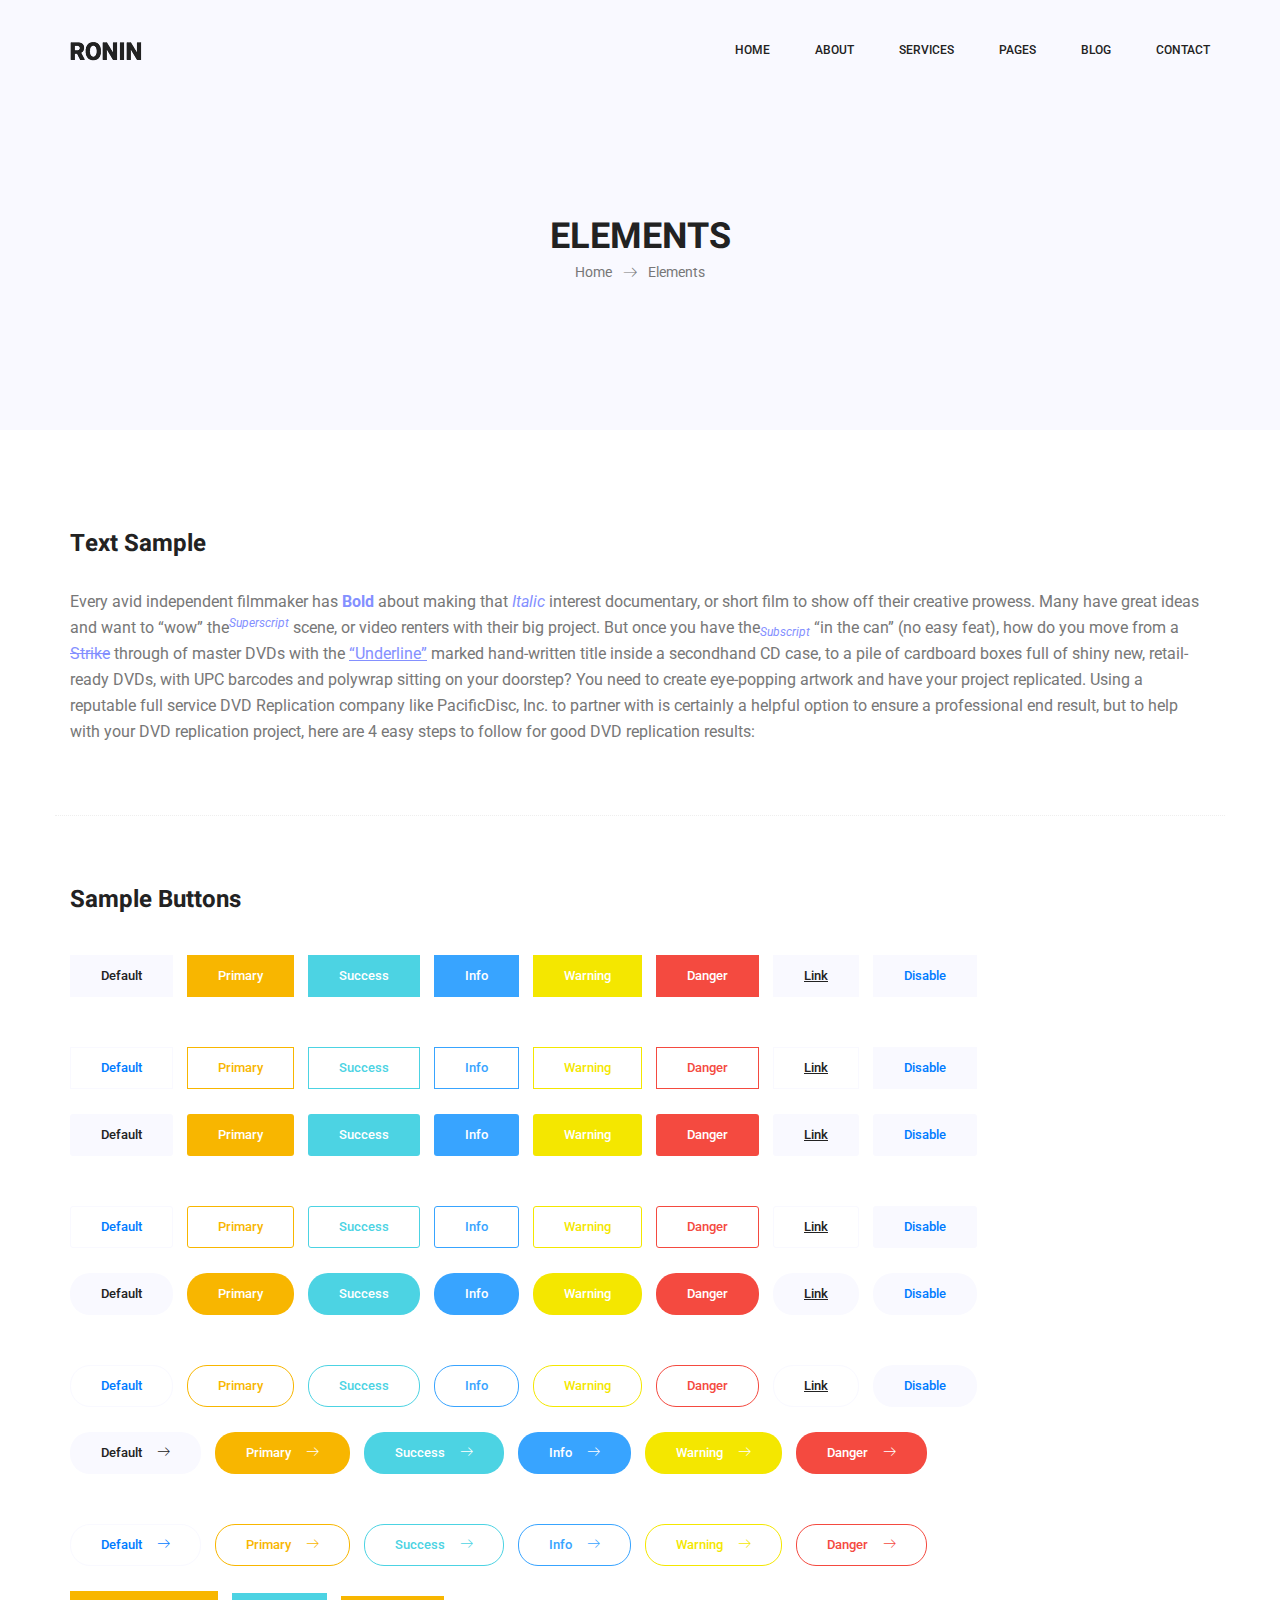
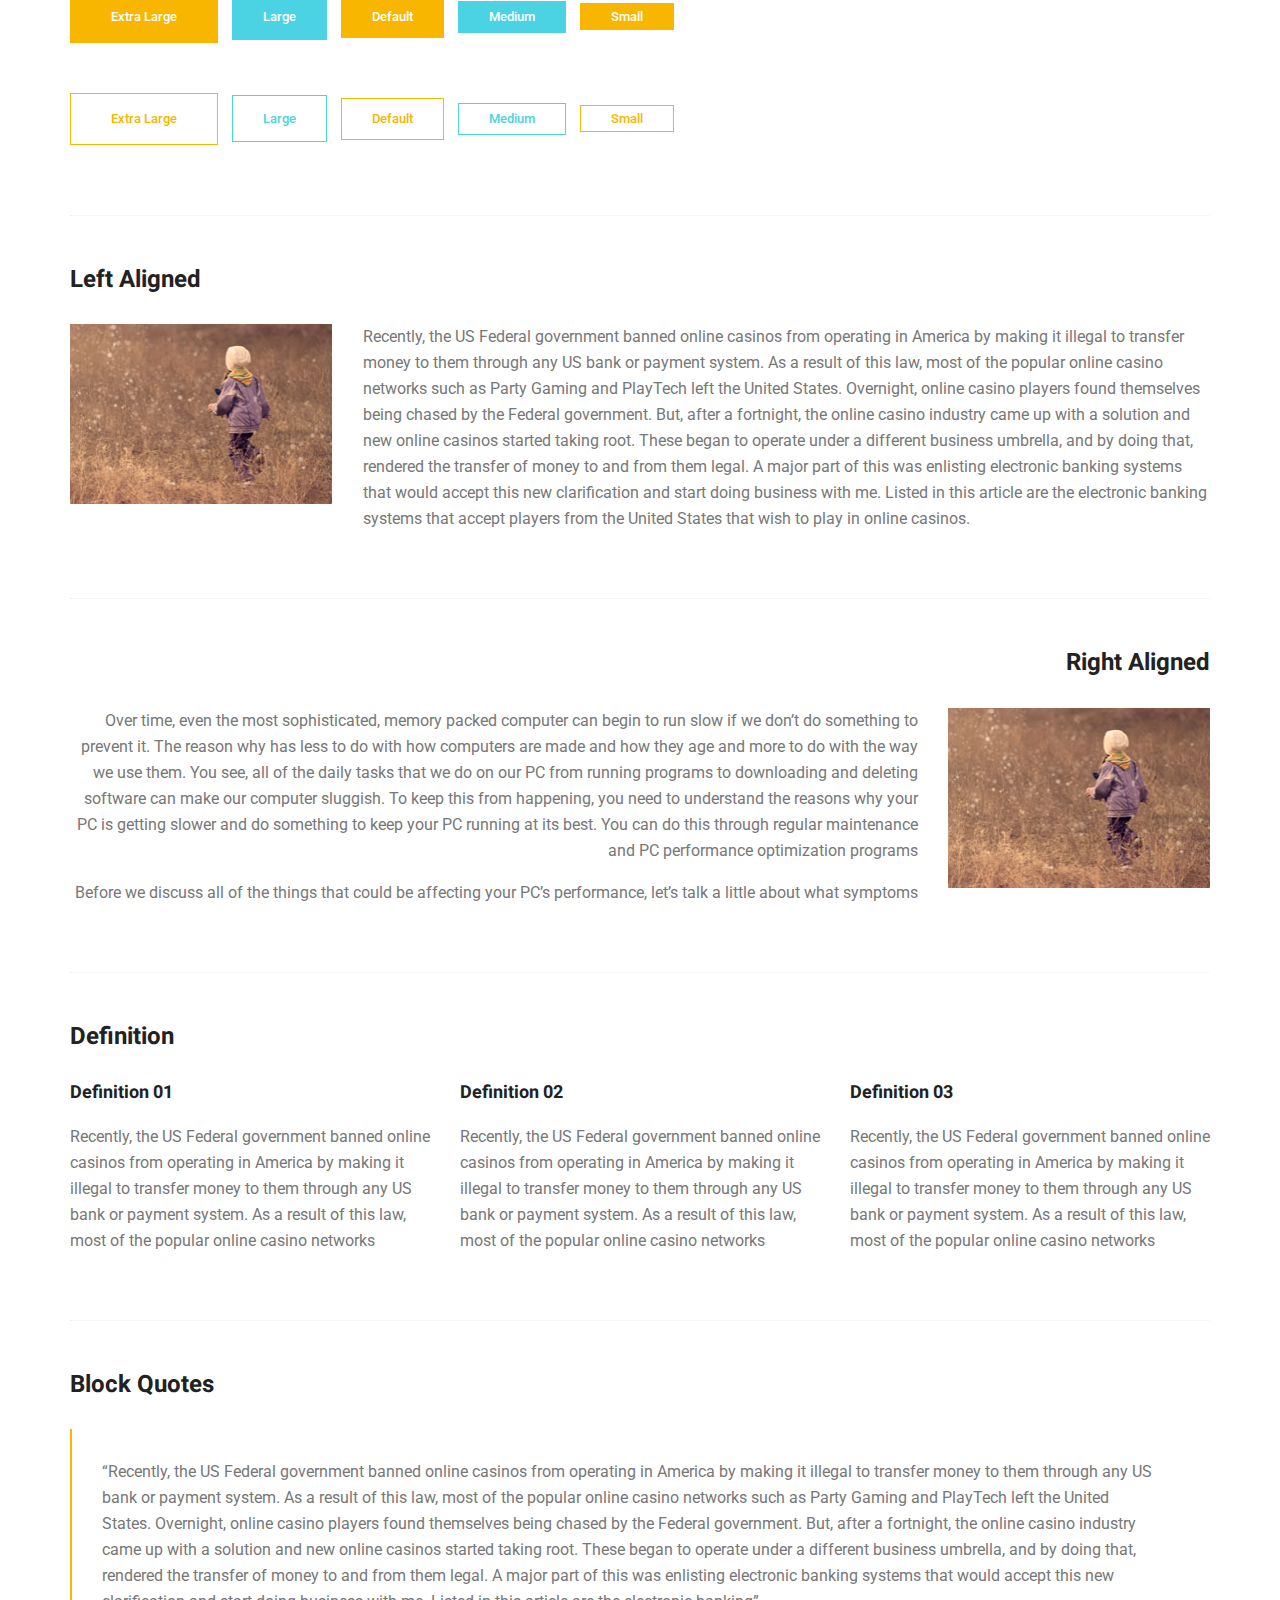
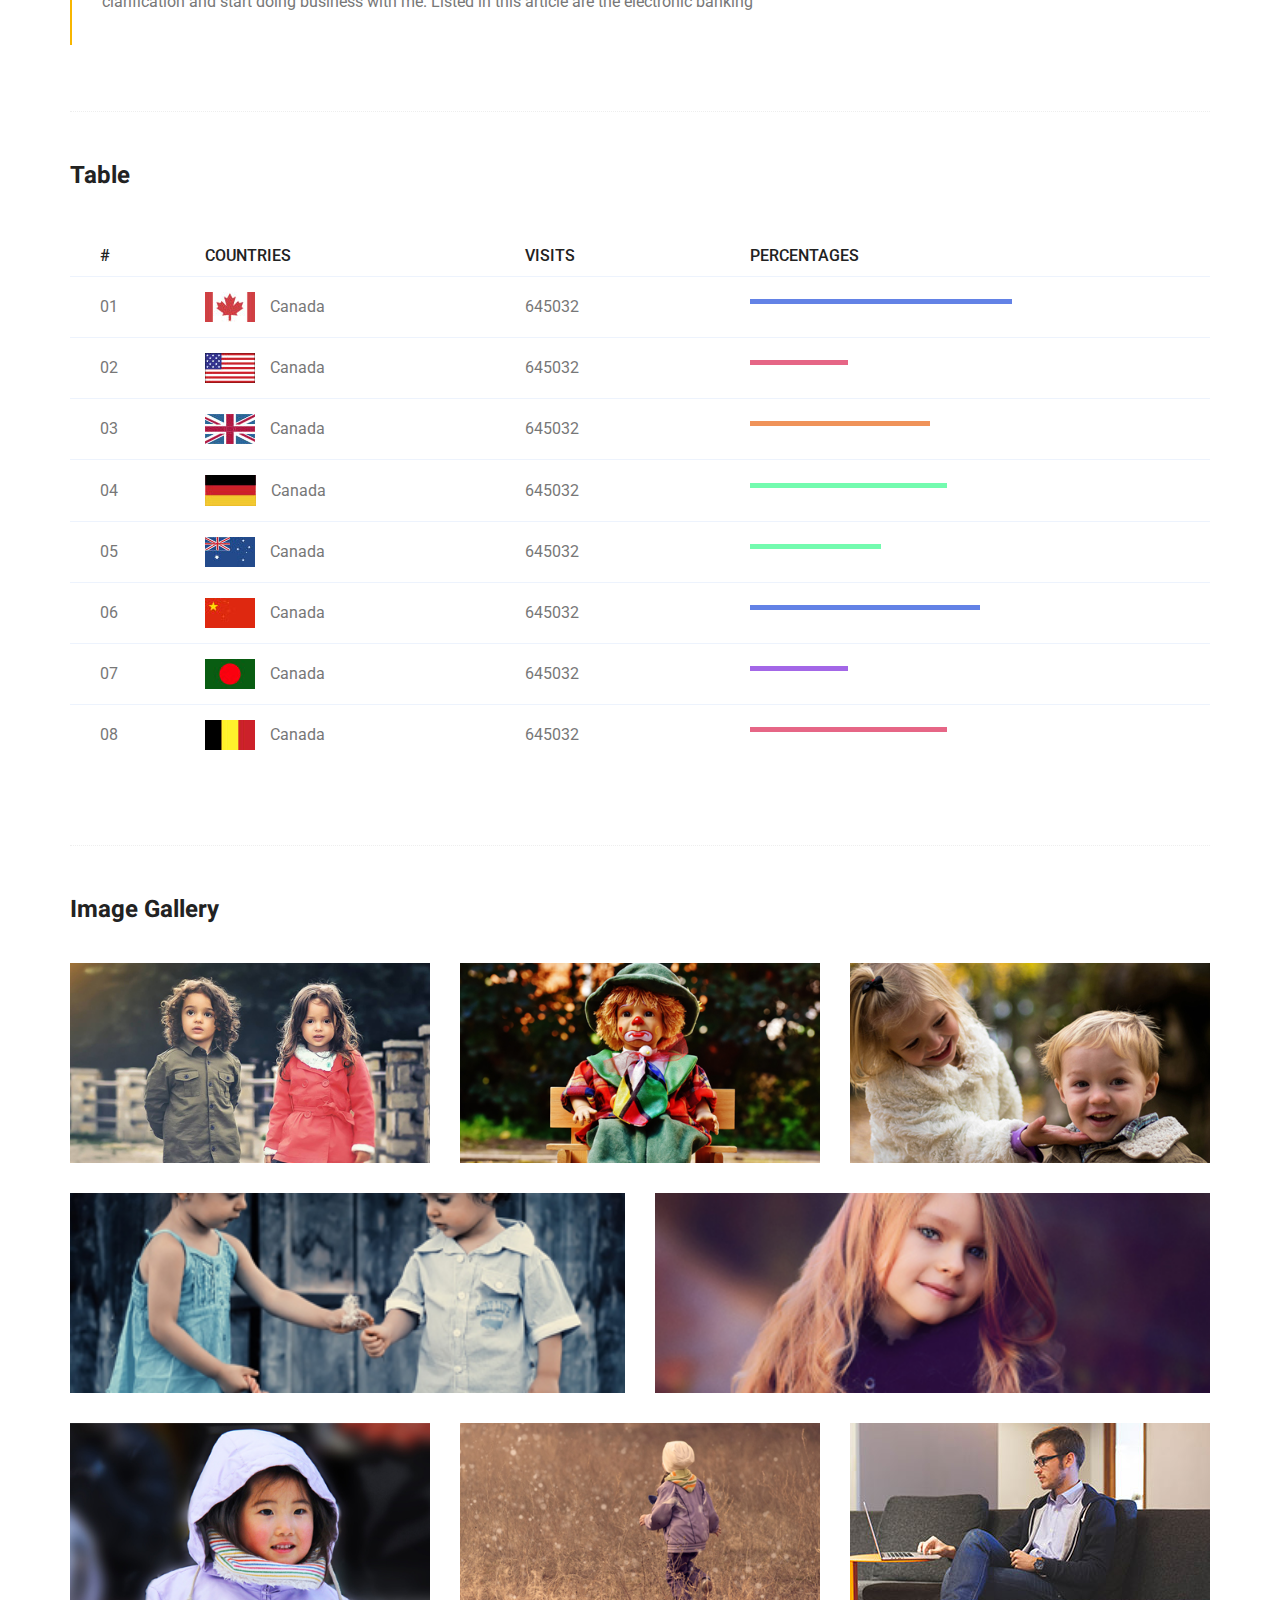
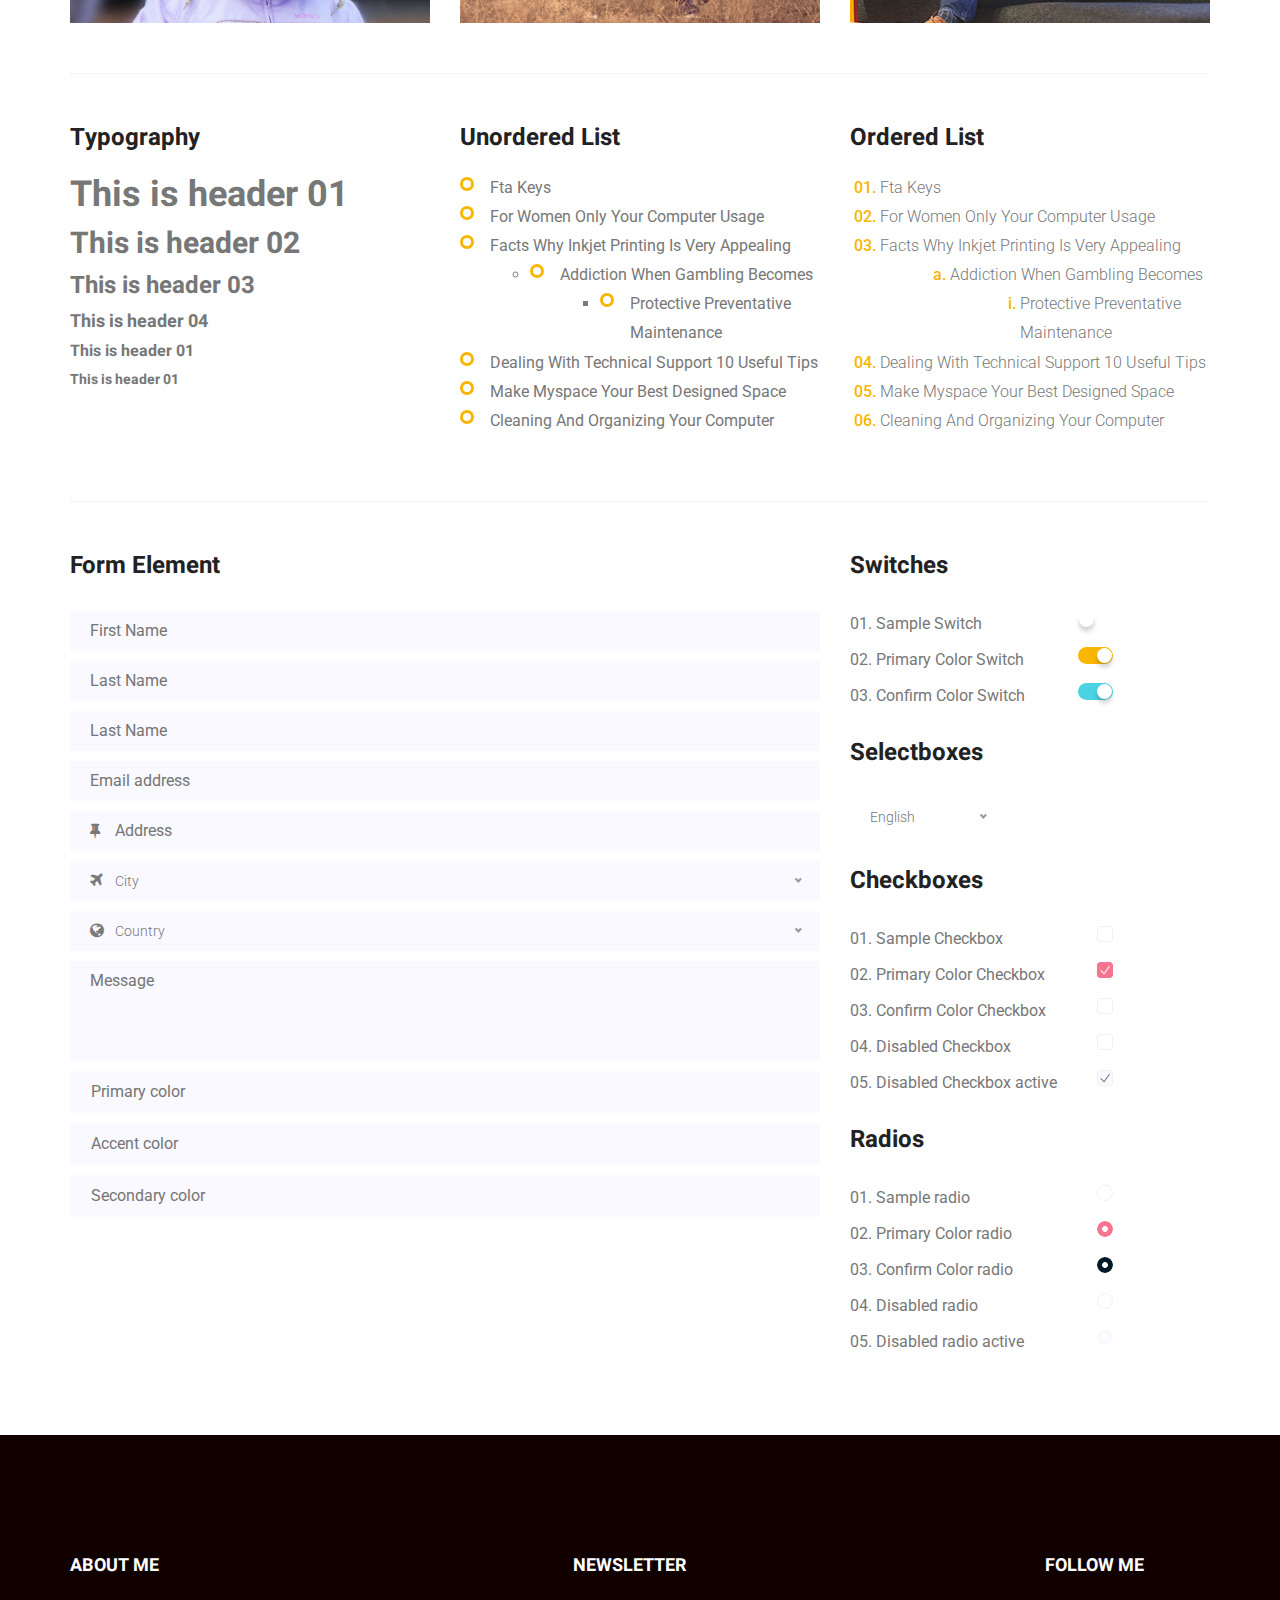
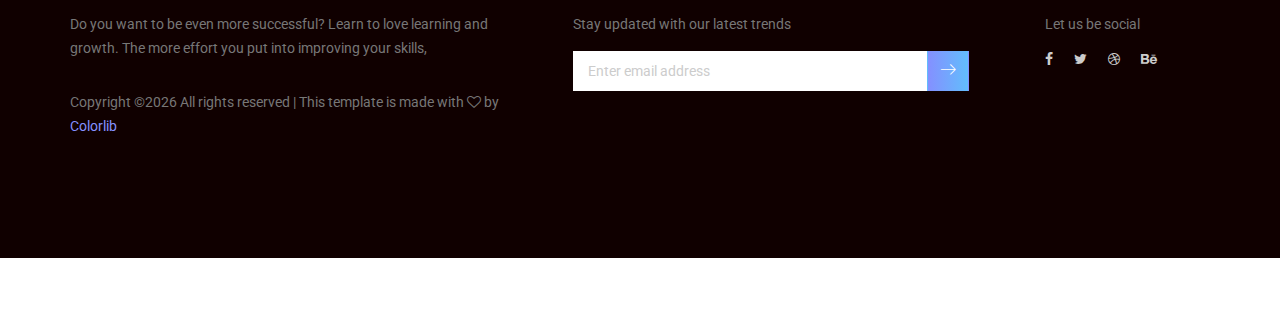
==== commit 50754ef1: "4.0" ====
--- a/elements.html
+++ b/elements.html
@@ -679,4 +679,81 @@
         <script src="js/mail-script.js"></script>
         <script src="js/theme.js"></script>
     </body>
-</html>+</html>
+
+
+<div class="container">
+	<div class="row d-flex flex-wrap align-items-center" data-toggle="modal" data-target="#lightbox">
+	  <div class="col-12 col-md-6 col-lg-3">
+		
+	<img src="https://source.unsplash.com/random/200" data-target="#indicators" data-slide-to="0" alt="" /> 
+	  </div>
+	  <div class="col-12 col-md-6 col-lg-3">
+		   <img src="https://source.unsplash.com/random/201" data-target="#indicators" data-slide-to="1" alt="" />
+	  </div>
+	  <div class="col-12 col-md-6 col-lg-3">
+		 <img src="https://source.unsplash.com/random/202" data-target="#indicators" data-slide-to="2"  alt="" />
+	  </div>
+	  <div class="col-12 col-md-6 col-lg-3">
+		   <img src="https://source.unsplash.com/random/203" data-target="#indicators" data-slide-to="3" alt="" />
+	  </div>
+	  <div class="col-12 col-md-6 col-lg-3">
+		   <img src="https://source.unsplash.com/random/204" data-target="#indicators" data-slide-to="3"  alt="" />
+	  </div>
+	  <div class="col-12 col-md-6 col-lg-3">
+		   <img src="https://source.unsplash.com/random/205" data-target="#indicators" data-slide-to="4" alt="" />
+	  </div>
+	</div>
+	
+	<!-- Modal -->
+	<div class="modal fade" id="lightbox" role="dialog" tabindex="-1" aria-labelledby="exampleModalLabel" aria-hidden="true">
+	  <div class="modal-dialog" role="document">
+		<div class="modal-content">
+			<button type="button" class="close text-right p-2" data-dismiss="modal" aria-label="Close">
+			  <span aria-hidden="true">&times;</span>
+			</button>
+		  <div id="indicators" class="carousel slide" data-interval="false">
+	  <ol class="carousel-indicators">
+		<li data-target="#indicators" data-slide-to="0" class="active"></li>
+		<li data-target="#indicators" data-slide-to="1"></li>
+		<li data-target="#indicators" data-slide-to="2"></li>
+		<li data-target="#indicators" data-slide-to="3"></li>
+		<li data-target="#indicators" data-slide-to="4"></li>
+		<li data-target="#indicators" data-slide-to="5"></li>
+	  </ol>
+	  <div class="carousel-inner">
+		
+		<div class="carousel-item active">
+		  
+		  <img class="d-block w-100" src="https://source.unsplash.com/random/200" alt="First slide">
+		</div>
+		<div class="carousel-item">
+		  <img class="d-block w-100" src="https://source.unsplash.com/random/201" alt="Second slide">
+		</div>
+		<div class="carousel-item">
+		  <img class="d-block w-100" src="https://source.unsplash.com/random/202" alt="Third slide">
+		</div>
+		<div class="carousel-item">
+		  <img class="d-block w-100" src="https://source.unsplash.com/random/203" alt="Fourth slide">
+		</div>
+		<div class="carousel-item">
+		  <img class="d-block w-100" src="https://source.unsplash.com/random/204" alt="Fifth slide">
+		</div>
+		<div class="carousel-item">
+		  <img class="d-block w-100" src="https://source.unsplash.com/random/205" alt="Sixth slide">
+		</div>
+	  </div>
+	  <a class="carousel-control-prev" href="#indicators" role="button" data-slide="prev">
+		<span class="carousel-control-prev-icon" aria-hidden="true"></span>
+		<span class="sr-only">Previous</span>
+	  </a>
+	  <a class="carousel-control-next" href="#indicators" role="button" data-slide="next">
+		<span class="carousel-control-next-icon" aria-hidden="true"></span>
+		<span class="sr-only">Next</span>
+	  </a>
+	</div>
+	
+		</div>
+	  </div>
+	</div>
+							 </div>--- a/css/style.css
+++ b/css/style.css
@@ -421,7 +421,7 @@
   text-transform: uppercase;
   max-width: 300px; }
   .l_blog_item .l_blog_text h4:hover {
-    color: #8490ff; }
+    color: #ff0000; }
 .l_blog_item .l_blog_text p {
   margin-bottom: 0px;
   font-size: 14px;
@@ -528,9 +528,6 @@
     font-weight: 400; }
   .single-recent-blog-post:hover img {
     transform: scale(1.23) rotate(10deg); }
-  .latest_blog_area {
-    background-color: #f9f9ff;
-  }
 
 .tags .tag_btn {
   font-size: 12px;
@@ -2707,11 +2704,7 @@
   border: 1px solid #eeeeee;
   padding: 30px 25px;
   border-radius: 5px; }
-  .wel_item i {
-    font-size: 24px;
-    background: linear-gradient(to right, #8490ff 0%, #62bdfc 70%);
-    -webkit-background-clip: text;
-    -webkit-text-fill-color: transparent; }
+
   .wel_item h4 {
     font-size: 24px;
     font-family: "Heebo", sans-serif;
@@ -2775,30 +2768,16 @@
       .feature_area.feature_tow .feature_item:hover {
         background: #fff; }
 
-.kerja h4 {
-  color: black;
-}
-.kerja p {
-  text-align: center;
-}
-
-
 .feature_inner {
   margin-bottom: -30px; }
 
-.feature_item {
-  padding: 50px 35px;
-  border-radius: 10px;
-  transition: all 300ms linear 0s;
-  background: #fff;
-  margin-bottom: 30px; }
   .feature_item i {
     margin-bottom: 35px;
     display: block; }
     .feature_item i:before {
       margin-left: 0px;
       font-size: 60px;
-      color: #e1e1e1;
+      color: #707070;
       line-height: 60px; }
   .feature_item h4 {
     color: #222222;
@@ -2816,7 +2795,7 @@
     box-shadow: 0px 10px 30px 0px rgba(0, 0, 0, 0.08);
     border-color: #fff; }
     .feature_item:hover i:before {
-      background: linear-gradient(to right, #8490ff 0%, #62bdfc 70%);
+      background: linear-gradient(to right, #f90000 0%, #ff5454 70%);
       -webkit-background-clip: text;
       -webkit-text-fill-color: transparent; }
 
@@ -2930,7 +2909,9 @@
 /*----------------------------------------------------*/
 /* Testimonials Area css
 ============================================================================================ */
-
+.testimonials_area {
+  background: #f9f9ff;
+}
   .testimonials_area.testi_two {
     background: #fff; }
     .testimonials_area.testi_two .testi_inner {
@@ -3096,13 +3077,6 @@
 
 /*# sourceMappingURL=style.css.map */
 
-/* feature item2 */
-
-.projects_area {
-  background-color: #f9f9ff;
-}
-
-
 
  /* end */
 
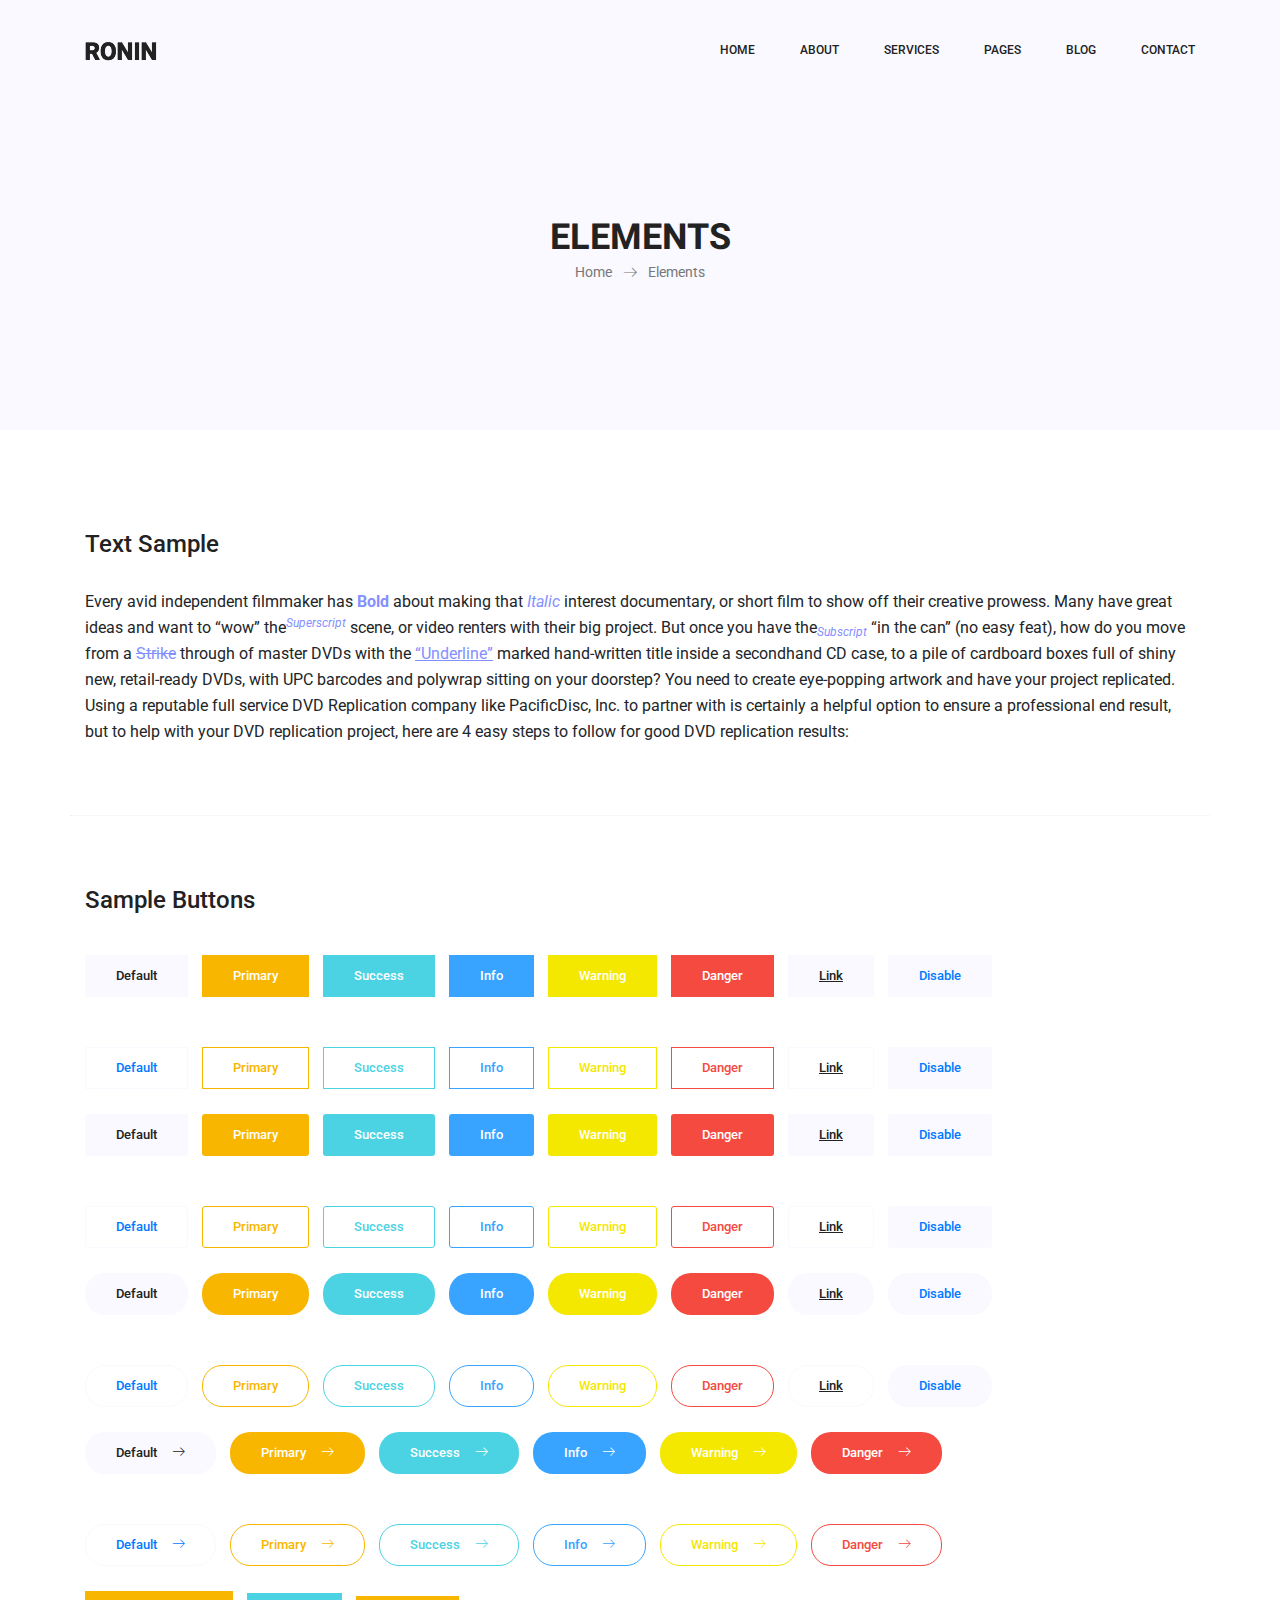
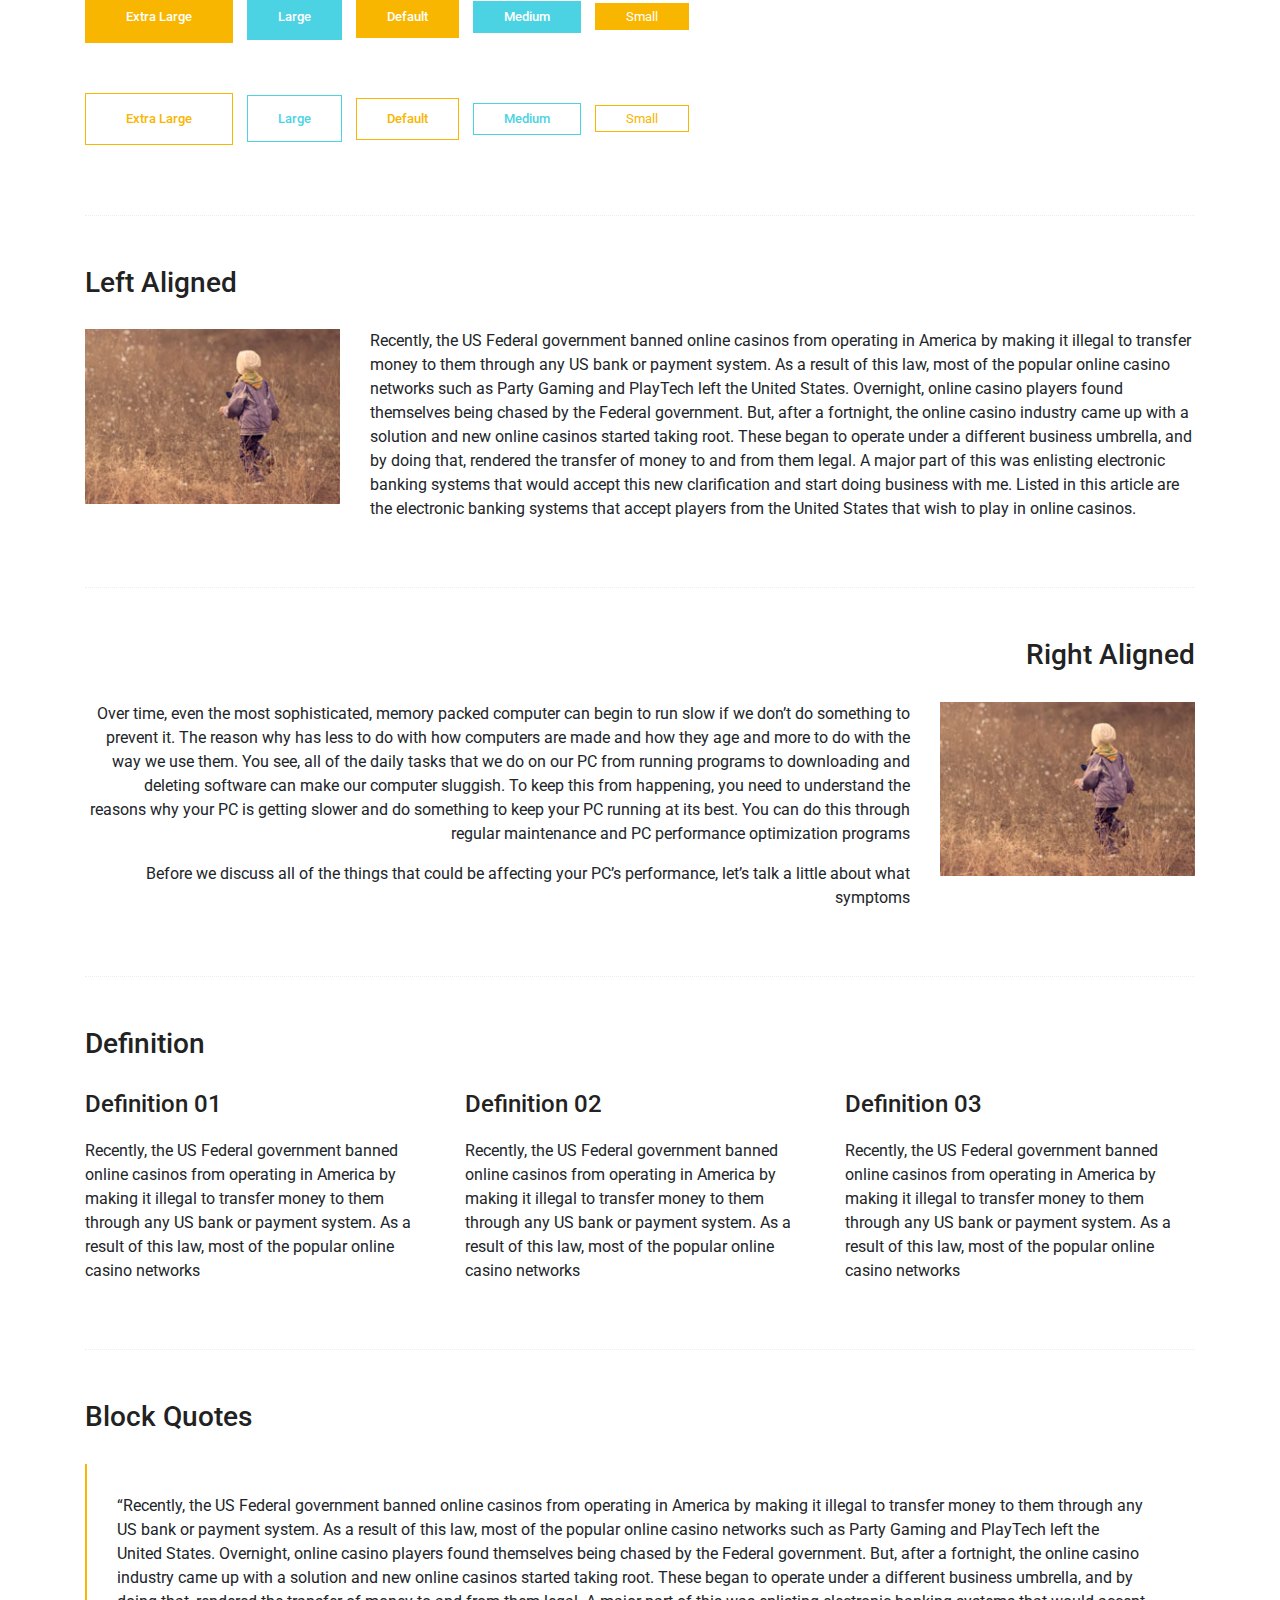
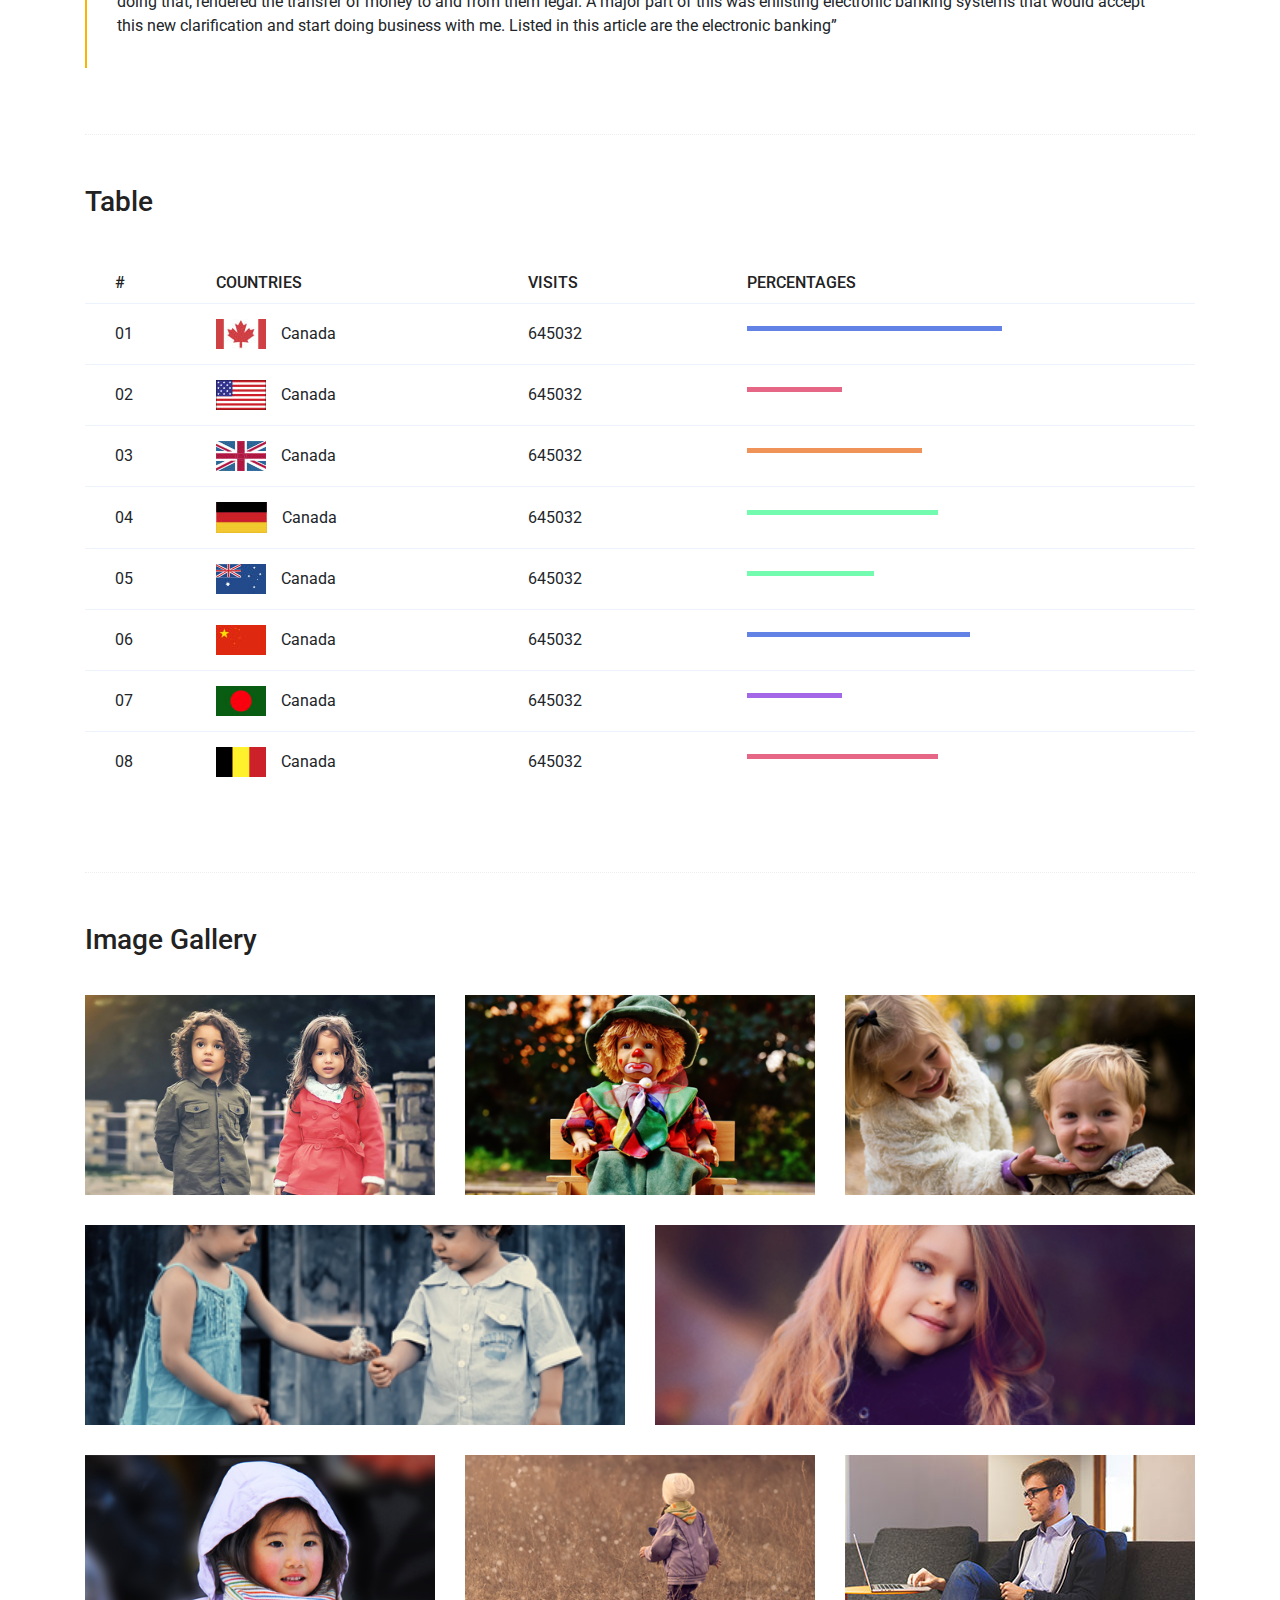
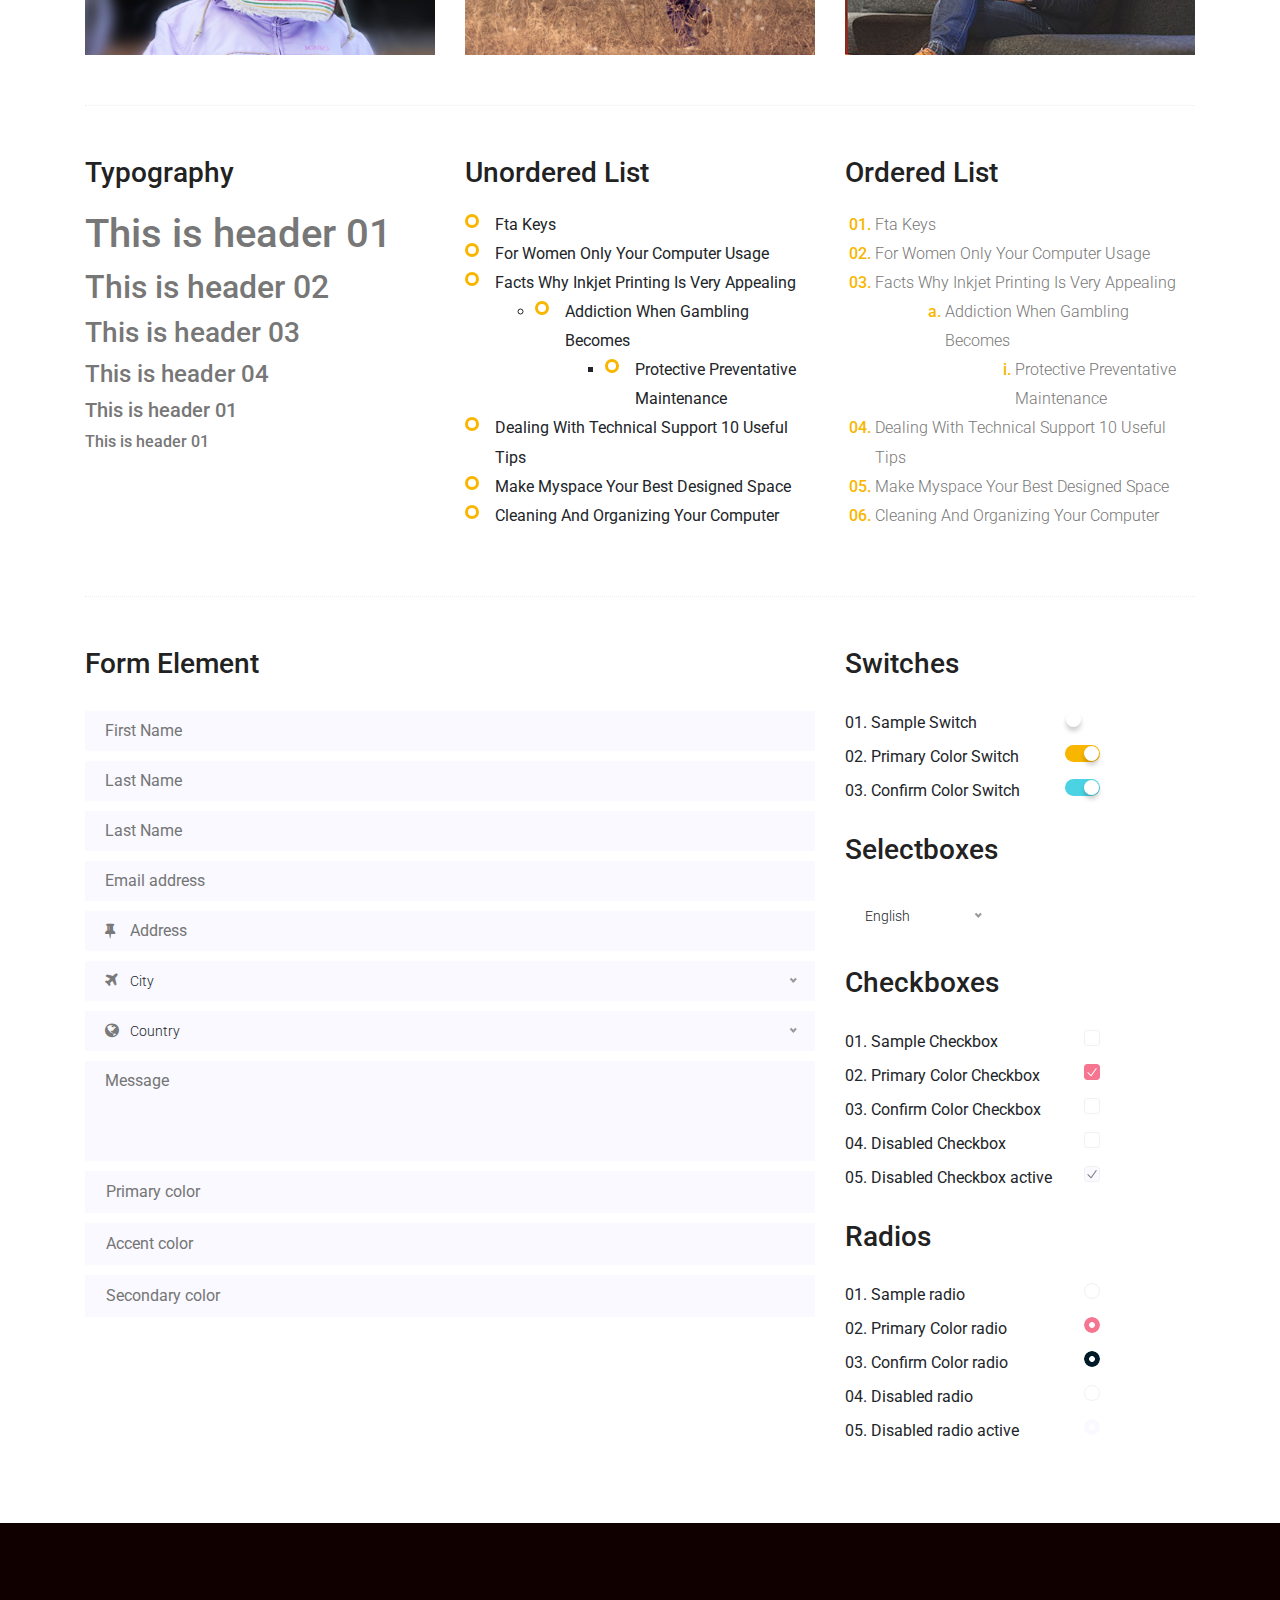
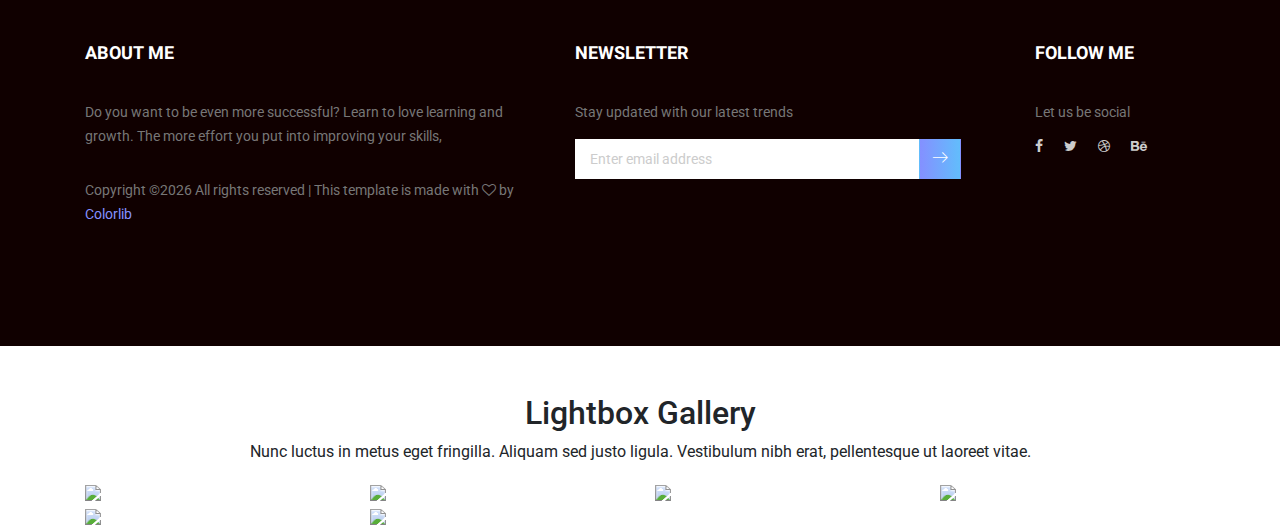
==== commit 0c4b2a5e: "4.0" ====
--- a/elements.html
+++ b/elements.html
@@ -756,4 +756,42 @@
 		</div>
 	  </div>
 	</div>
-							 </div>+							 </div>
+
+
+
+							 <!DOCTYPE html>
+							 <html>
+							 
+							 <head>
+								 <meta charset="utf-8">
+								 <meta name="viewport" content="width=device-width, initial-scale=1.0">
+								 <title>Untitled</title>
+								 <link rel="stylesheet" href="https://cdnjs.cloudflare.com/ajax/libs/twitter-bootstrap/4.1.3/css/bootstrap.min.css">
+								 <link rel="stylesheet" href="assets/css/style.css">
+								 <link rel="stylesheet" href="https://cdnjs.cloudflare.com/ajax/libs/lightbox2/2.8.2/css/lightbox.min.css">
+							 </head>
+							 
+							 <body>
+								 <div class="photo-gallery">
+									 <div class="container">
+										 <div class="intro">
+											 <h2 class="text-center">Lightbox Gallery</h2>
+											 <p class="text-center">Nunc luctus in metus eget fringilla. Aliquam sed justo ligula. Vestibulum nibh erat, pellentesque ut laoreet vitae. </p>
+										 </div>
+										 <div class="row photos">
+											 <div class="col-sm-6 col-md-4 col-lg-3 item"><a href="assets/img/desk.jpg" data-lightbox="photos"><img class="img-fluid" src="assets/img/desk.jpg"></a></div>
+											 <div class="col-sm-6 col-md-4 col-lg-3 item"><a href="assets/img/building.jpg" data-lightbox="photos"><img class="img-fluid" src="assets/img/building.jpg"></a></div>
+											 <div class="col-sm-6 col-md-4 col-lg-3 item"><a href="assets/img/loft.jpg" data-lightbox="photos"><img class="img-fluid" src="assets/img/loft.jpg"></a></div>
+											 <div class="col-sm-6 col-md-4 col-lg-3 item"><a href="assets/img/building.jpg" data-lightbox="photos"><img class="img-fluid" src="assets/img/building.jpg"></a></div>
+											 <div class="col-sm-6 col-md-4 col-lg-3 item"><a href="assets/img/loft.jpg" data-lightbox="photos"><img class="img-fluid" src="assets/img/loft.jpg"></a></div>
+											 <div class="col-sm-6 col-md-4 col-lg-3 item"><a href="assets/img/desk.jpg" data-lightbox="photos"><img class="img-fluid" src="assets/img/desk.jpg"></a></div>
+										 </div>
+									 </div>
+								 </div>
+								 <script src="https://cdnjs.cloudflare.com/ajax/libs/jquery/3.2.1/jquery.min.js"></script>
+								 <script src="https://cdnjs.cloudflare.com/ajax/libs/twitter-bootstrap/4.1.3/js/bootstrap.bundle.min.js"></script>
+								 <script src="https://cdnjs.cloudflare.com/ajax/libs/lightbox2/2.8.2/js/lightbox.min.js"></script>
+							 </body>
+							 
+							 </html>